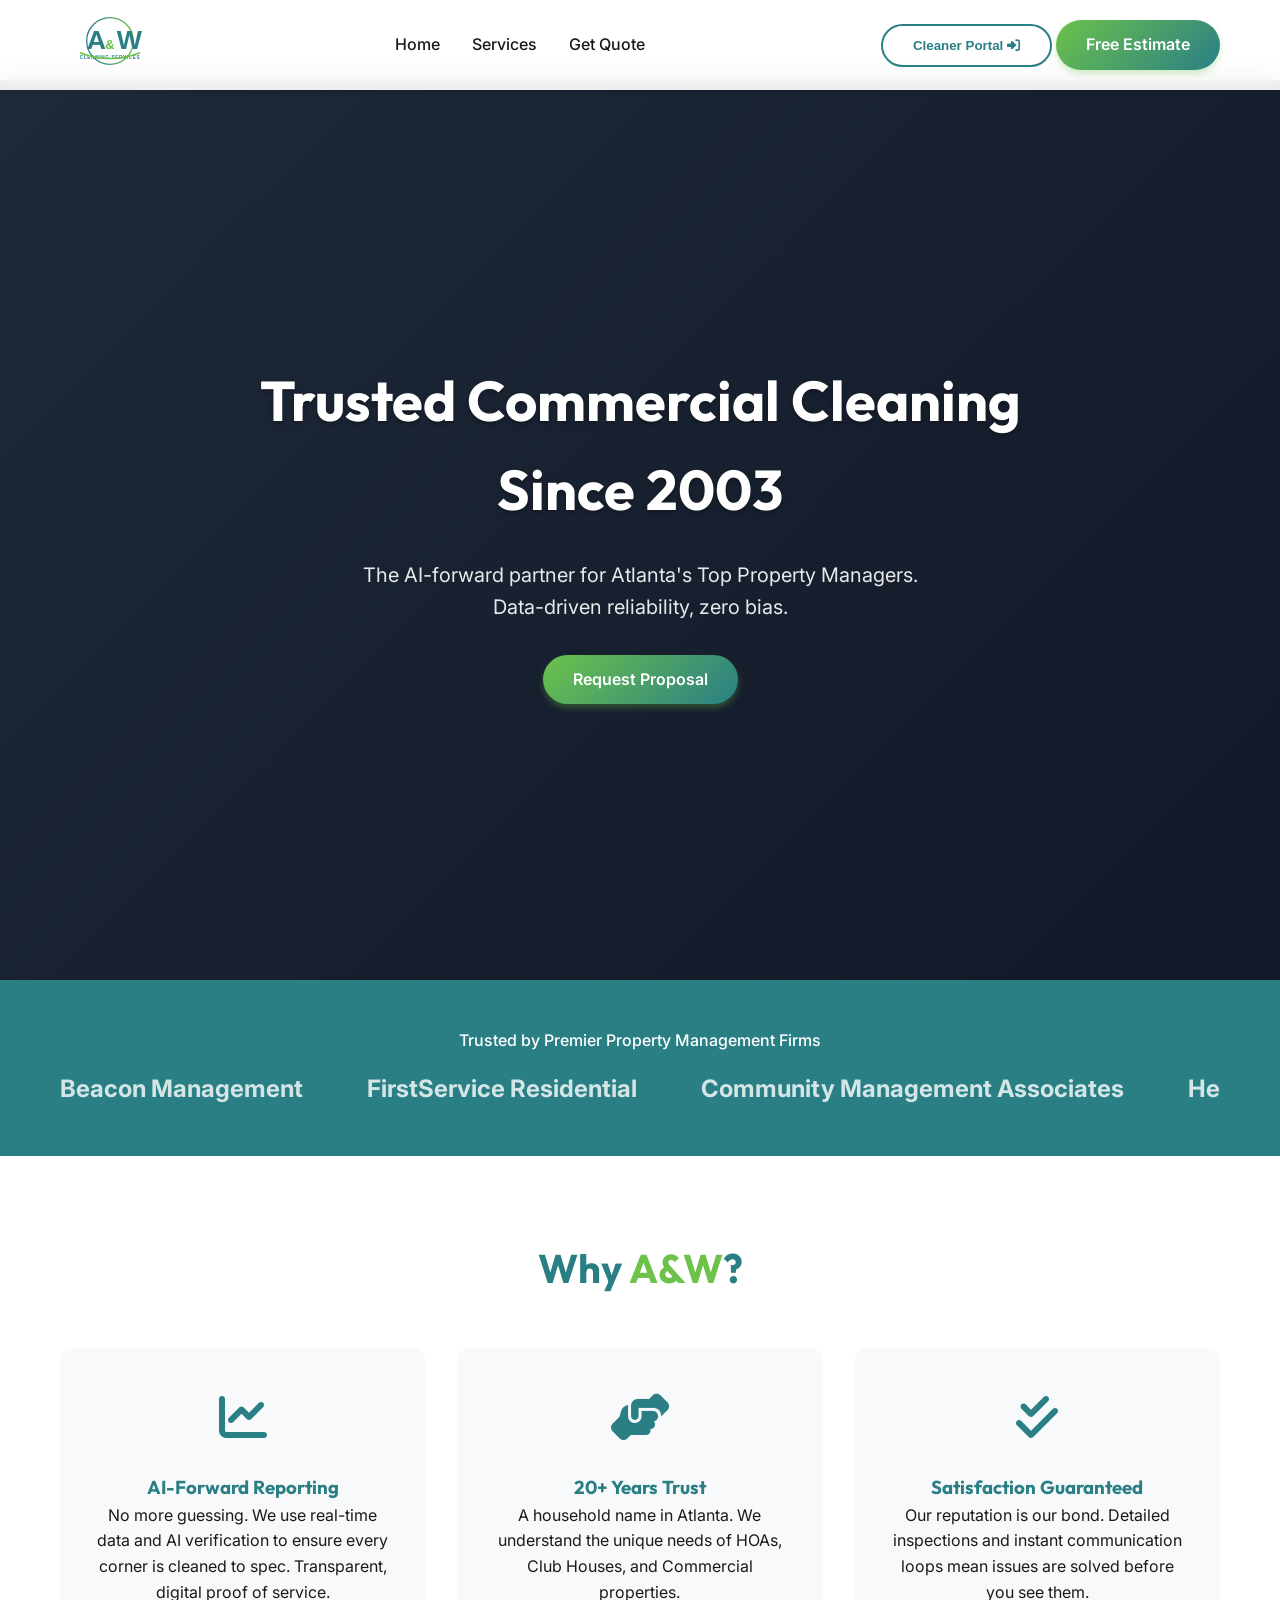
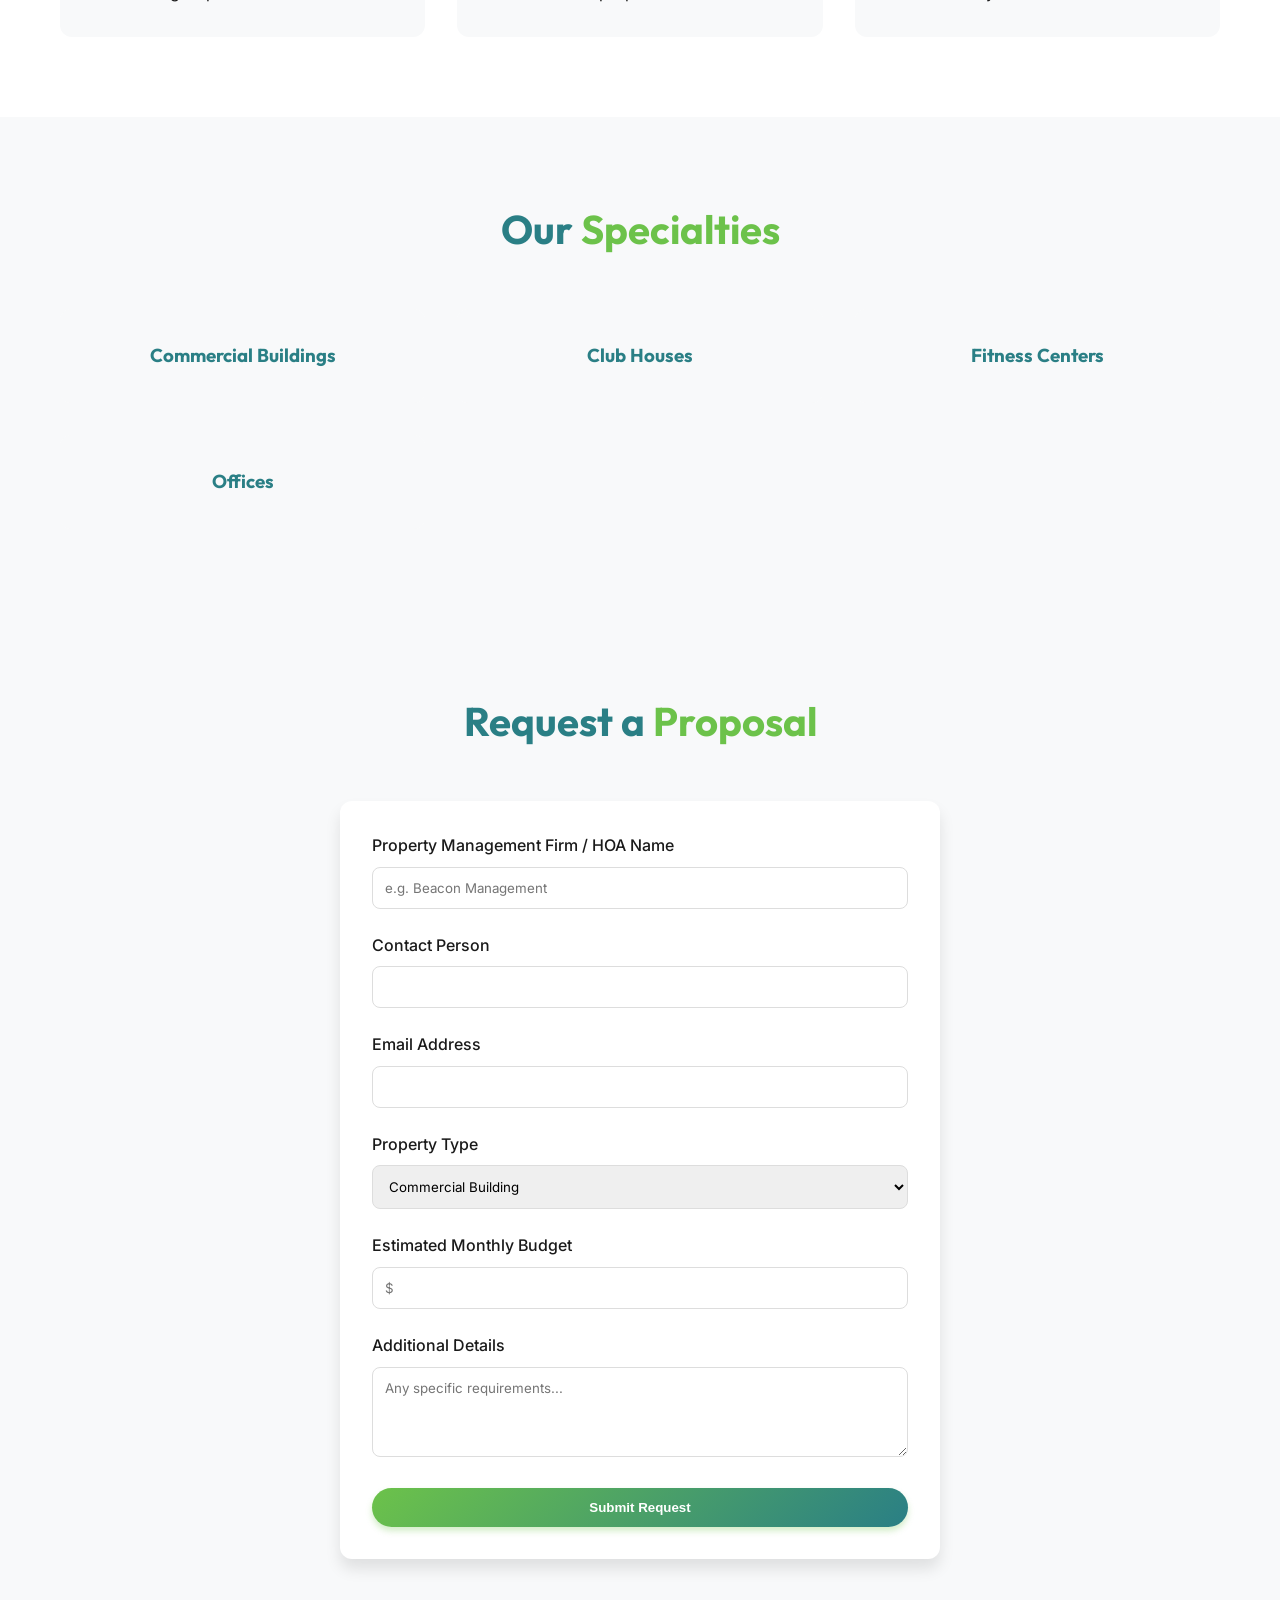
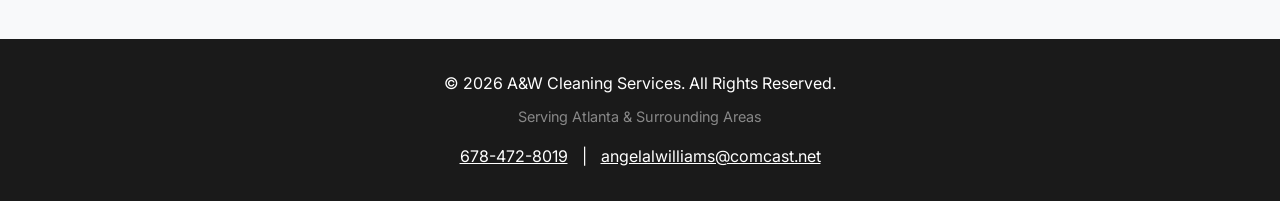
==== index.html @ 28822078 "Initial commit: A&W Cleaning Services Portal" ====
<!DOCTYPE html>
<html lang="en">

<head>
    <meta charset="UTF-8">
    <meta name="viewport" content="width=device-width, initial-scale=1.0">
    <title>A&W Cleaning Services | Commercial Cleaning Atlanta</title>
    <meta name="description"
        content="Trusted commercial cleaning for property management firms in Atlanta. AI-forward, transparent, and reliable.">

    <!-- Google Fonts -->
    <link rel="preconnect" href="https://fonts.googleapis.com">
    <link rel="preconnect" href="https://fonts.gstatic.com" crossorigin>
    <link href="https://fonts.googleapis.com/css2?family=Inter:wght@400;500;600&family=Outfit:wght@500;700&display=swap"
        rel="stylesheet">

    <link rel="stylesheet" href="styles.css">
    <!-- FontAwesome for icons -->
    <link rel="stylesheet" href="https://cdnjs.cloudflare.com/ajax/libs/font-awesome/6.4.0/css/all.min.css">
</head>

<body>

    <!-- Header -->
    <header>
        <div class="container">
            <nav>
                <div class="logo">
                    <img src="assets/logo.svg" alt="A&W Cleaning Services">
                </div>
                <ul class="nav-links">
                    <li><a href="#home">Home</a></li>
                    <li><a href="#services">Services</a></li>
                    <li><a href="#quote">Get Quote</a></li>
                </ul>
                <div class="nav-actions">
                    <button id="portal-login-btn" class="btn btn-outline">Cleaner Portal <i
                            class="fa-solid fa-right-to-bracket"></i></button>
                    <a href="#quote" class="btn btn-primary">Free Estimate</a>
                </div>
            </nav>
        </div>
    </header>

    <!-- Hero Section -->
    <section id="home" class="hero no-image">
        <!-- Background will be added via CSS or JS dynamically if needed -->
        <div class="hero-content text-center">
            <h1>Trusted Commercial Cleaning<br>Since 2003</h1>
            <p>The AI-forward partner for Atlanta's Top Property Managers.<br>Data-driven reliability, zero bias.</p>
            <a href="#quote" class="btn btn-primary">Request Proposal</a>
        </div>
    </section>

    <!-- Credibility Banner -->
    <div class="trusted-by">
        <div class="container">
            <p style="text-align: center; margin-bottom: 1rem; font-weight: 500;">Trusted by Premier Property Management
                Firms</p>
            <div class="carousel-container">
                <div class="carousel-track">
                    <!-- Placeholders for PM names -->
                    <div class="pm-logo">Beacon Management</div>
                    <div class="pm-logo">FirstService Residential</div>
                    <div class="pm-logo">Community Management Associates</div>
                    <div class="pm-logo">Heritage Property Management</div>
                    <div class="pm-logo">Access Management</div>
                    <div class="pm-logo">Beacon Management</div> <!-- Duplicate for scroll -->
                    <div class="pm-logo">FirstService Residential</div>
                    <div class="pm-logo">Community Management Associates</div>
                </div>
            </div>
        </div>
    </div>

    <!-- Value Proposition -->
    <section id="values" class="values">
        <div class="container">
            <h2 class="section-title">Why <span>A&W</span>?</h2>
            <div class="values-grid">
                <div class="value-card">
                    <div class="value-icon"><i class="fa-solid fa-chart-line"></i></div>
                    <h3>AI-Forward Reporting</h3>
                    <p>No more guessing. We use real-time data and AI verification to ensure every corner is cleaned to
                        spec. Transparent, digital proof of service.</p>
                </div>
                <div class="value-card">
                    <div class="value-icon"><i class="fa-solid fa-handshake-angle"></i></div>
                    <h3>20+ Years Trust</h3>
                    <p>A household name in Atlanta. We understand the unique needs of HOAs, Club Houses, and Commercial
                        properties.</p>
                </div>
                <div class="value-card">
                    <div class="value-icon"><i class="fa-solid fa-check-double"></i></div>
                    <h3>Satisfaction Guaranteed</h3>
                    <p>Our reputation is our bond. Detailed inspections and instant communication loops mean issues are
                        solved before you see them.</p>
                </div>
            </div>
        </div>
    </section>

    <!-- Services -->
    <section id="services" class="values" style="background-color: var(--light-bg);">
        <div class="container">
            <h2 class="section-title">Our <span>Specialties</span></h2>
            <div class="values-grid">
                <div class="value-card">
                    <h3>Commercial Buildings</h3>
                </div>
                <div class="value-card">
                    <h3>Club Houses</h3>
                </div>
                <div class="value-card">
                    <h3>Fitness Centers</h3>
                </div>
                <div class="value-card">
                    <h3>Offices</h3>
                </div>
            </div>
        </div>
    </section>

    <!-- B2B Quote Form -->
    <section id="quote" class="quote-section">
        <div class="container">
            <h2 class="section-title">Request a <span>Proposal</span></h2>
            <form id="quote-form" class="quote-form">
                <div class="form-group">
                    <label for="pm-name">Property Management Firm / HOA Name</label>
                    <input type="text" id="pm-name" required placeholder="e.g. Beacon Management">
                </div>
                <div class="form-group">
                    <label for="contact-name">Contact Person</label>
                    <input type="text" id="contact-name" required>
                </div>
                <div class="form-group">
                    <label for="email">Email Address</label>
                    <input type="email" id="email" required>
                </div>
                <div class="form-group">
                    <label for="property-type">Property Type</label>
                    <select id="property-type">
                        <option value="commercial">Commercial Building</option>
                        <option value="clubhouse">Club House</option>
                        <option value="fitness">Fitness Center</option>
                        <option value="office">Office Space</option>
                    </select>
                </div>
                <div class="form-group">
                    <label for="budget">Estimated Monthly Budget</label>
                    <input type="text" id="budget" placeholder="$">
                </div>
                <div class="form-group">
                    <label for="details">Additional Details</label>
                    <textarea id="details" rows="4" placeholder="Any specific requirements..."></textarea>
                </div>
                <button type="submit" class="btn btn-primary" style="width: 100%;">Submit Request</button>
            </form>
        </div>
    </section>

    <!-- Cleaner Portal Modal (Hidden) -->
    <div id="cleaner-modal" class="modal">
        <div class="modal-content">
            <span class="close-modal">&times;</span>

            <!-- Login State -->
            <div id="login-view">
                <h3 style="text-align: center; margin-bottom: 1.5rem;">Cleaner Check-In</h3>
                <form id="login-form">
                    <div class="form-group">
                        <label>Cleaner ID</label>
                        <input type="text" required>
                    </div>
                    <div class="form-group">
                        <label>Password</label>
                        <input type="password" required>
                    </div>
                    <button type="submit" class="btn btn-primary" style="width: 100%;">Login</button>
                </form>
            </div>

            <!-- Dashboard State (Hidden initially) -->
            <div id="dashboard-view" style="display: none;">
                <h3 style="text-align: center; color: var(--primary-green);">Welcome, Maria</h3>
                <p style="text-align: center; margin-bottom: 1rem;">Checked in at: <strong>Riverside Club House</strong>
                </p>

                <div class="upload-section"
                    style="border: 2px dashed #ddd; padding: 2rem; text-align: center; margin-bottom: 1rem; border-radius: 8px;">
                    <i class="fa-solid fa-camera" style="font-size: 2rem; color: #ccc; margin-bottom: 0.5rem;"></i>
                    <p>Upload Proof of Visit</p>
                    <input type="file" id="proof-upload" style="margin-top: 0.5rem;">
                </div>

                <button id="submit-proof" class="btn btn-primary" style="width: 100%;">Complete Visit</button>
            </div>

        </div>
    </div>

    <footer style="background: #1a1a1a; color: white; padding: 2rem 0; margin-top: auto;">
        <div class="container" style="text-align: center;">
            <p>&copy; 2026 A&W Cleaning Services. All Rights Reserved.</p>
            <p style="font-size: 0.9rem; color: #888; margin-top: 0.5rem;">Serving Atlanta & Surrounding Areas</p>
            <div style="margin-top: 1rem;">
                <a href="#" style="color: white; margin: 0 10px;">678-472-8019</a> |
                <a href="mailto:angelalwilliams@comcast.net"
                    style="color: white; margin: 0 10px;">angelalwilliams@comcast.net</a>
            </div>
        </div>
    </footer>

    <script src="script.js"></script>
</body>

</html>
---- styles.css ----
:root {
    --primary-teal: #2A7F85;
    --primary-green: #6CC24A;
    --dark-text: #1a1a1a;
    --light-bg: #f8f9fa;
    --white: #ffffff;
    --glass-bg: rgba(255, 255, 255, 0.9);
    --shadow-sm: 0 2px 4px rgba(0, 0, 0, 0.1);
    --shadow-lg: 0 10px 15px rgba(0, 0, 0, 0.1);
    --font-heading: 'Outfit', sans-serif;
    --font-body: 'Inter', sans-serif;
}

* {
    margin: 0;
    padding: 0;
    box-sizing: border-box;
}

body {
    font-family: var(--font-body);
    line-height: 1.6;
    color: var(--dark-text);
    background-color: var(--light-bg);
}

h1,
h2,
h3,
h4,
h5,
h6 {
    font-family: var(--font-heading);
    color: var(--primary-teal);
    font-weight: 700;
}

/* Utilities */
.container {
    max-width: 1200px;
    margin: 0 auto;
    padding: 0 20px;
}

.btn {
    display: inline-block;
    padding: 12px 30px;
    border-radius: 50px;
    text-decoration: none;
    font-weight: 600;
    transition: all 0.3s ease;
    cursor: pointer;
    border: none;
}

.btn-primary {
    background: linear-gradient(135deg, var(--primary-green), var(--primary-teal));
    color: var(--white);
    box-shadow: 0 4px 6px rgba(108, 194, 74, 0.3);
}

.btn-primary:hover {
    transform: translateY(-2px);
    box-shadow: 0 6px 12px rgba(108, 194, 74, 0.4);
}

.btn-outline {
    background: transparent;
    border: 2px solid var(--primary-teal);
    color: var(--primary-teal);
}

.btn-outline:hover {
    background: var(--primary-teal);
    color: var(--white);
}

.section-title {
    text-align: center;
    margin-bottom: 3rem;
    font-size: 2.5rem;
}

.section-title span {
    color: var(--primary-green);
}

/* Header */
header {
    background: var(--glass-bg);
    backdrop-filter: blur(10px);
    position: fixed;
    width: 100%;
    top: 0;
    z-index: 1000;
    box-shadow: var(--shadow-sm);
    padding: 1rem 0;
}

nav {
    display: flex;
    justify-content: space-between;
    align-items: center;
}

.logo img {
    height: 50px;
}

.nav-links {
    display: flex;
    gap: 2rem;
    list-style: none;
}

.nav-links a {
    text-decoration: none;
    color: var(--dark-text);
    font-weight: 500;
    transition: color 0.3s;
}

.nav-links a:hover {
    color: var(--primary-teal);
}

/* Hero Section */
.hero {
    height: 100vh;
    background: linear-gradient(rgba(0, 0, 0, 0.5), rgba(0, 0, 0, 0.5)), url('hero-placeholder.jpg');
    /* Fallback */
    background-size: cover;
    background-position: center;
    display: flex;
    align-items: center;
    text-align: center;
    color: var(--white);
    margin-top: 80px;
    /* Offset fixed header */
    position: relative;
    overflow: hidden;
}

/* Placeholder gradient if image fails */
.hero.no-image {
    background: linear-gradient(135deg, #1f2937, #111827);
}

.hero-content {
    max-width: 800px;
    margin: 0 auto;
    z-index: 1;
}

.hero h1 {
    font-size: 3.5rem;
    color: var(--white);
    margin-bottom: 1.5rem;
    text-shadow: 0 2px 4px rgba(0, 0, 0, 0.3);
}

.hero p {
    font-size: 1.25rem;
    margin-bottom: 2rem;
    opacity: 0.9;
}

/* Values / AI Section */
.values {
    padding: 5rem 0;
    background: var(--white);
}

.values-grid {
    display: grid;
    grid-template-columns: repeat(auto-fit, minmax(300px, 1fr));
    gap: 2rem;
}

.value-card {
    padding: 2rem;
    border-radius: 12px;
    background: var(--light-bg);
    transition: transform 0.3s;
    text-align: center;
}

.value-card:hover {
    transform: translateY(-5px);
    box-shadow: var(--shadow-lg);
}

.value-icon {
    font-size: 3rem;
    margin-bottom: 1rem;
    color: var(--primary-teal);
}

/* PM Carousel */
.trusted-by {
    padding: 3rem 0;
    background: var(--primary-teal);
    color: var(--white);
}

.carousel-container {
    overflow: hidden;
    position: relative;
}

.carousel-track {
    display: flex;
    animation: scroll 20s linear infinite;
    gap: 4rem;
}

.pm-logo {
    font-size: 1.5rem;
    font-weight: 700;
    white-space: nowrap;
    opacity: 0.8;
}

@keyframes scroll {
    0% {
        transform: translateX(100%);
    }

    100% {
        transform: translateX(-100%);
    }
}

/* Quote Form Section */
.quote-section {
    padding: 5rem 0;
    background: var(--light-bg);
}

.quote-form {
    max-width: 600px;
    margin: 0 auto;
    background: var(--white);
    padding: 2rem;
    border-radius: 12px;
    box-shadow: var(--shadow-lg);
}

.form-group {
    margin-bottom: 1.5rem;
}

.form-group label {
    display: block;
    margin-bottom: 0.5rem;
    font-weight: 500;
}

.form-group input,
.form-group select,
.form-group textarea {
    width: 100%;
    padding: 12px;
    border: 1px solid #ddd;
    border-radius: 8px;
    font-family: inherit;
    transition: border-color 0.3s;
}

.form-group input:focus {
    outline: none;
    border-color: var(--primary-teal);
}

/* Portal Modal */
.modal {
    display: none;
    position: fixed;
    top: 0;
    left: 0;
    width: 100%;
    height: 100%;
    background: rgba(0, 0, 0, 0.5);
    z-index: 2000;
    justify-content: center;
    align-items: center;
    opacity: 0;
    transition: opacity 0.3s ease;
}

.modal.active {
    display: flex;
    opacity: 1;
}

.modal-content {
    background: var(--white);
    padding: 2rem;
    border-radius: 12px;
    width: 90%;
    max-width: 400px;
    position: relative;
    transform: translateY(20px);
    transition: transform 0.3s ease;
}

.modal.active .modal-content {
    transform: translateY(0);
}

.close-modal {
    position: absolute;
    top: 1rem;
    right: 1rem;
    font-size: 1.5rem;
    cursor: pointer;
    color: #666;
}

/* Media Queries */
@media (max-width: 768px) {
    .nav-links {
        display: none;
        /* Todo: mobile menu */
    }

    .hero h1 {
        font-size: 2.5rem;
    }
}
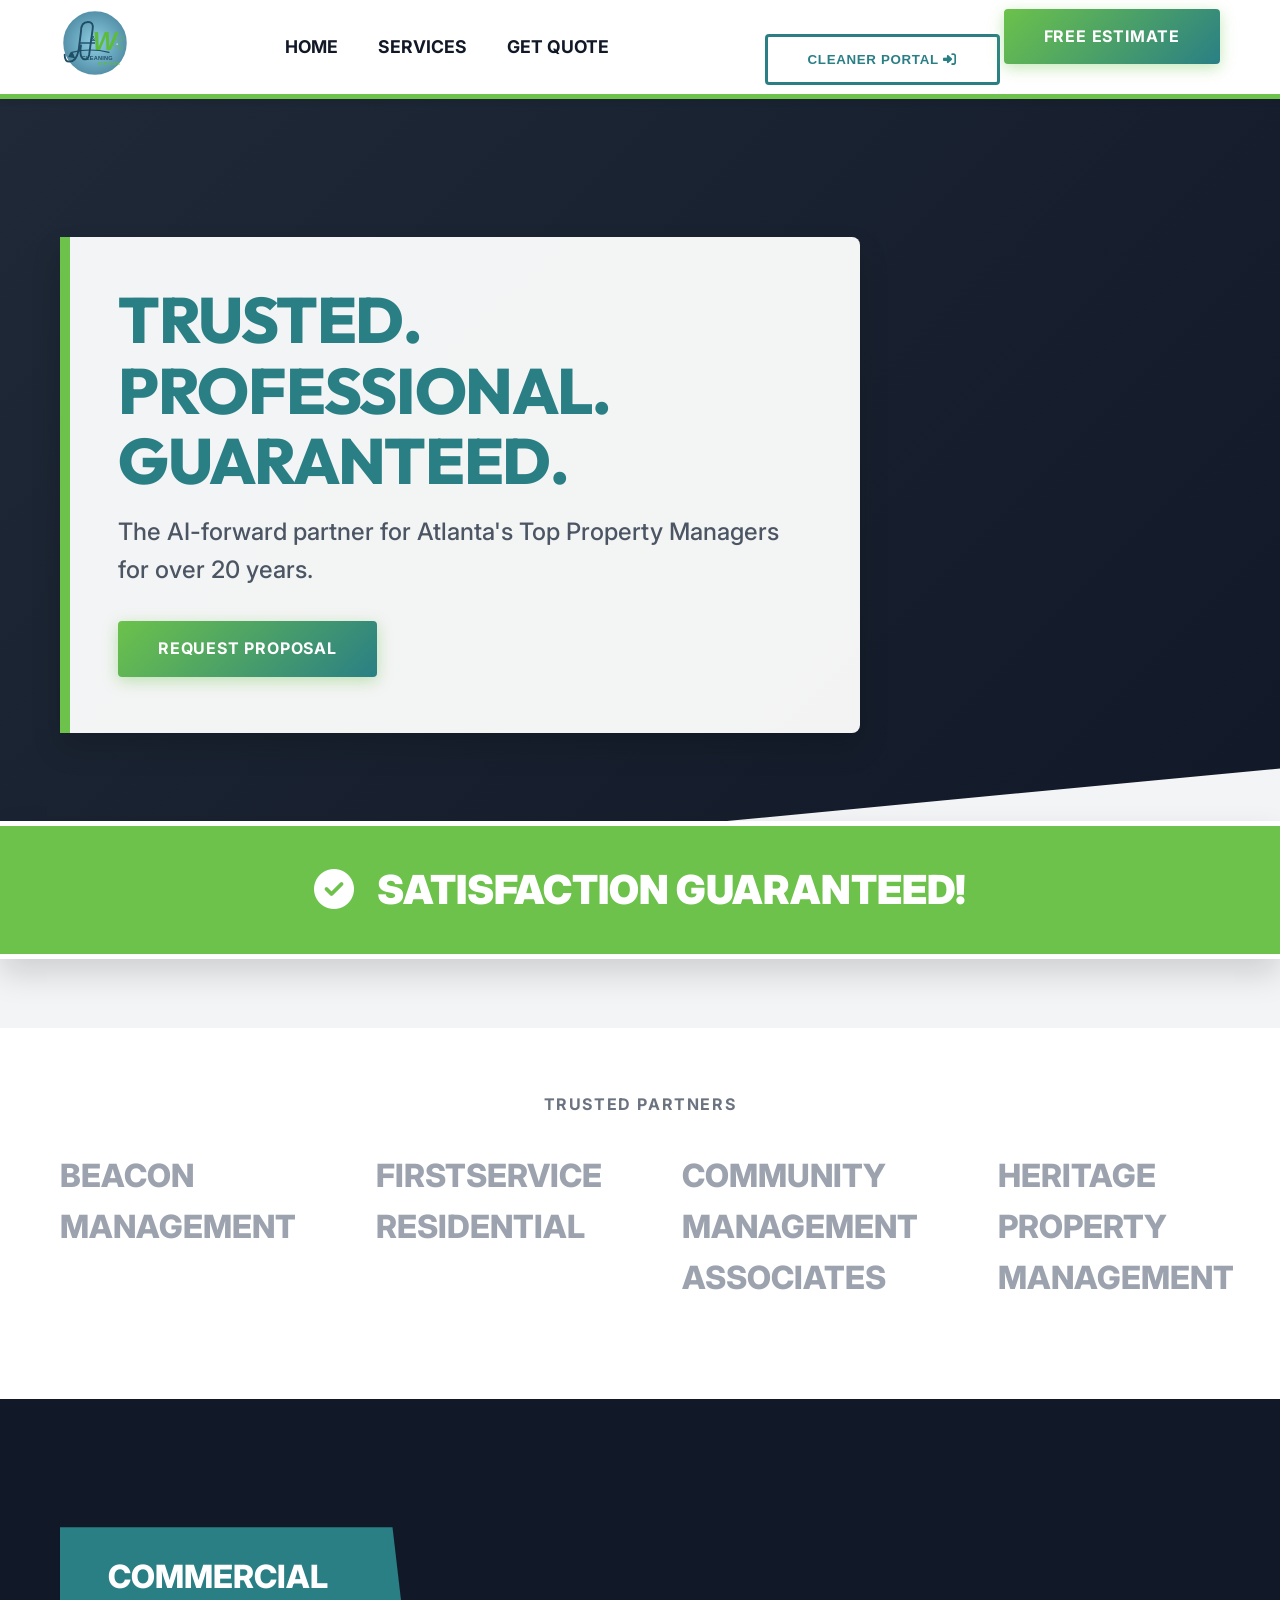
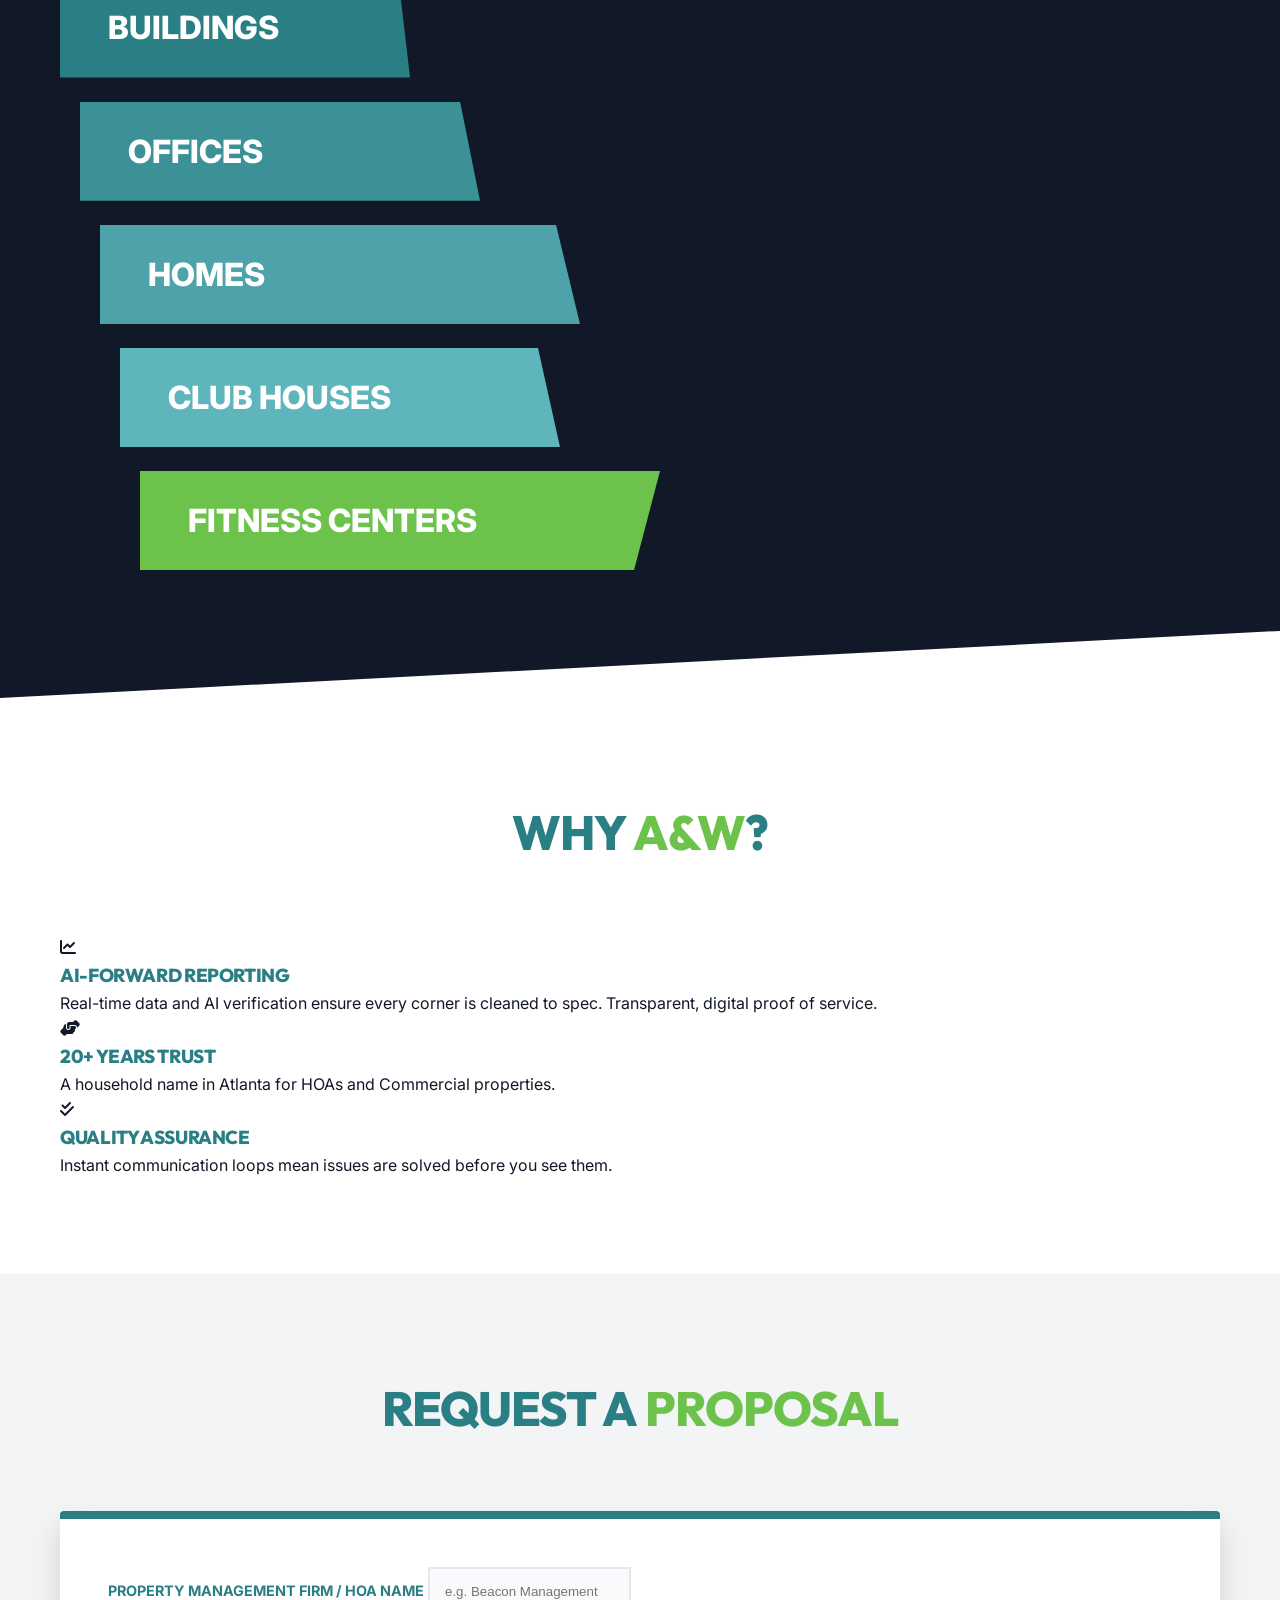
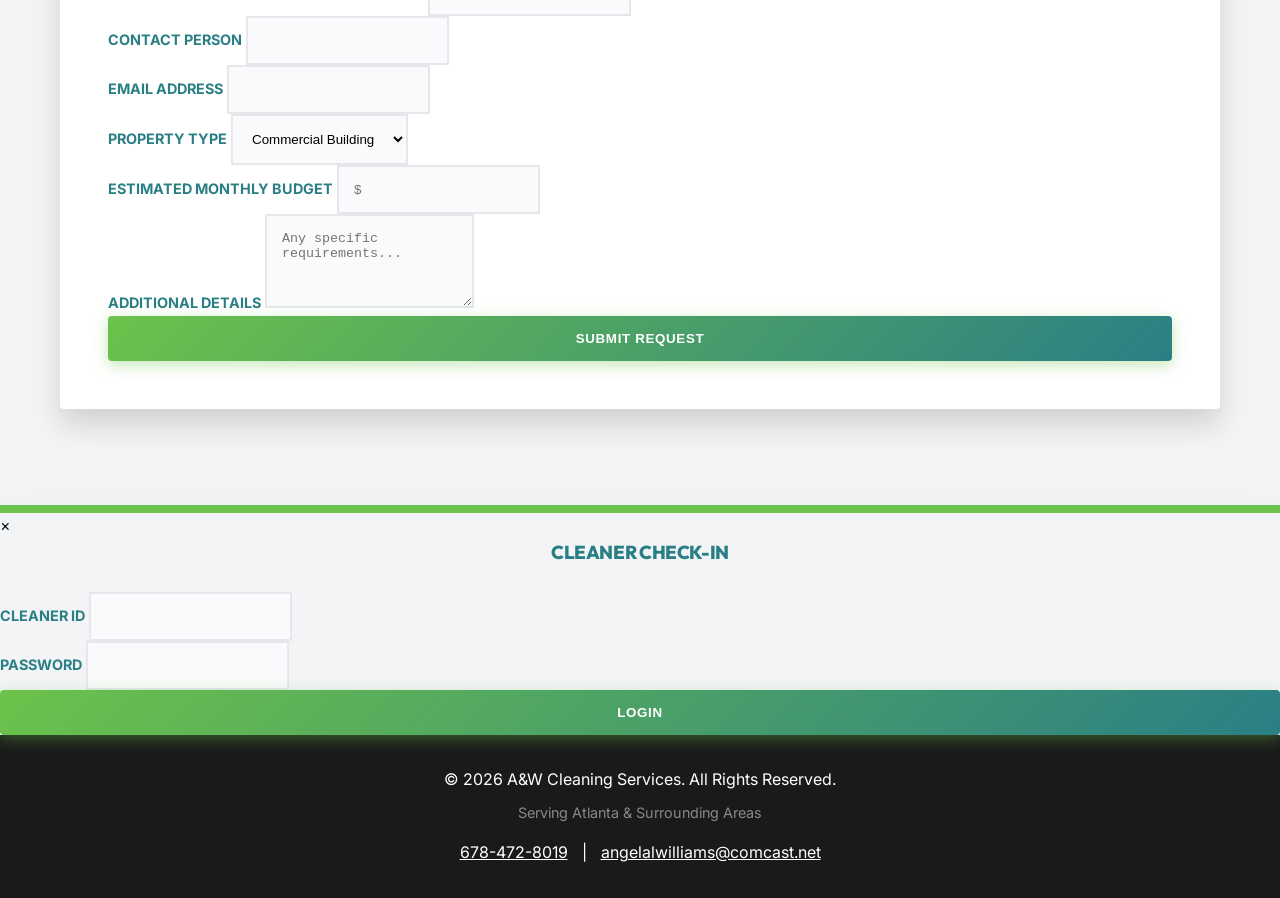
==== commit fb393ece: "Design Refresh: Implemented bold flyer aesthetic (slanted banners, gradients, guarantee)" ====
--- a/index.html
+++ b/index.html
@@ -26,6 +26,7 @@
         <div class="container">
             <nav>
                 <div class="logo">
+                    <!-- Adjusted size in CSS -->
                     <img src="assets/logo.svg" alt="A&W Cleaning Services">
                 </div>
                 <ul class="nav-links">
@@ -43,29 +44,37 @@
     </header>
 
     <!-- Hero Section -->
-    <section id="home" class="hero no-image">
-        <!-- Background will be added via CSS or JS dynamically if needed -->
-        <div class="hero-content text-center">
-            <h1>Trusted Commercial Cleaning<br>Since 2003</h1>
-            <p>The AI-forward partner for Atlanta's Top Property Managers.<br>Data-driven reliability, zero bias.</p>
-            <a href="#quote" class="btn btn-primary">Request Proposal</a>
-        </div>
-    </section>
-
-    <!-- Credibility Banner -->
+    <section id="home" class="hero">
+        <div class="container" style="display: flex; justify-content: flex-start; width: 100%;">
+            <div class="hero-content">
+                <h1>TRUSTED.<br>PROFESSIONAL.<br>GUARANTEED.</h1>
+                <p>The AI-forward partner for Atlanta's Top Property Managers for over 20 years.</p>
+                <a href="#quote" class="btn btn-primary">Request Proposal</a>
+            </div>
+        </div>
+    </section>
+
+    <!-- Satisfaction Guaranteed Banner (Bold Strip) -->
+    <div class="guarantee-banner">
+        <div class="container">
+            <i class="fa-solid fa-check-circle"></i> Satisfaction Guaranteed!
+        </div>
+    </div>
+
+    <!-- Credibility Banner (Below Guarantee) -->
     <div class="trusted-by">
         <div class="container">
-            <p style="text-align: center; margin-bottom: 1rem; font-weight: 500;">Trusted by Premier Property Management
-                Firms</p>
+            <p
+                style="text-align: center; margin-bottom: 2rem; font-weight: 700; color: #6b7280; text-transform: uppercase; letter-spacing: 0.1em;">
+                Trusted Partners</p>
             <div class="carousel-container">
                 <div class="carousel-track">
-                    <!-- Placeholders for PM names -->
                     <div class="pm-logo">Beacon Management</div>
                     <div class="pm-logo">FirstService Residential</div>
                     <div class="pm-logo">Community Management Associates</div>
                     <div class="pm-logo">Heritage Property Management</div>
                     <div class="pm-logo">Access Management</div>
-                    <div class="pm-logo">Beacon Management</div> <!-- Duplicate for scroll -->
+                    <div class="pm-logo">Beacon Management</div>
                     <div class="pm-logo">FirstService Residential</div>
                     <div class="pm-logo">Community Management Associates</div>
                 </div>
@@ -73,49 +82,39 @@
         </div>
     </div>
 
+    <!-- Services - Flyer Style (Slanted Stack) -->
+    <section id="services" class="services-section">
+        <div class="container">
+            <div class="service-stack">
+                <div class="service-banner">Commercial Buildings</div>
+                <div class="service-banner">Offices</div>
+                <div class="service-banner">Homes</div>
+                <div class="service-banner">Club Houses</div>
+                <div class="service-banner">Fitness Centers</div>
+            </div>
+        </div>
+    </section>
+
     <!-- Value Proposition -->
-    <section id="values" class="values">
+    <section id="values" class="skewed-bg">
         <div class="container">
             <h2 class="section-title">Why <span>A&W</span>?</h2>
             <div class="values-grid">
                 <div class="value-card">
                     <div class="value-icon"><i class="fa-solid fa-chart-line"></i></div>
                     <h3>AI-Forward Reporting</h3>
-                    <p>No more guessing. We use real-time data and AI verification to ensure every corner is cleaned to
-                        spec. Transparent, digital proof of service.</p>
+                    <p>Real-time data and AI verification ensure every corner is cleaned to spec. Transparent, digital
+                        proof of service.</p>
                 </div>
                 <div class="value-card">
                     <div class="value-icon"><i class="fa-solid fa-handshake-angle"></i></div>
                     <h3>20+ Years Trust</h3>
-                    <p>A household name in Atlanta. We understand the unique needs of HOAs, Club Houses, and Commercial
-                        properties.</p>
+                    <p>A household name in Atlanta for HOAs and Commercial properties.</p>
                 </div>
                 <div class="value-card">
                     <div class="value-icon"><i class="fa-solid fa-check-double"></i></div>
-                    <h3>Satisfaction Guaranteed</h3>
-                    <p>Our reputation is our bond. Detailed inspections and instant communication loops mean issues are
-                        solved before you see them.</p>
-                </div>
-            </div>
-        </div>
-    </section>
-
-    <!-- Services -->
-    <section id="services" class="values" style="background-color: var(--light-bg);">
-        <div class="container">
-            <h2 class="section-title">Our <span>Specialties</span></h2>
-            <div class="values-grid">
-                <div class="value-card">
-                    <h3>Commercial Buildings</h3>
-                </div>
-                <div class="value-card">
-                    <h3>Club Houses</h3>
-                </div>
-                <div class="value-card">
-                    <h3>Fitness Centers</h3>
-                </div>
-                <div class="value-card">
-                    <h3>Offices</h3>
+                    <h3>Quality Assurance</h3>
+                    <p>Instant communication loops mean issues are solved before you see them.</p>
                 </div>
             </div>
         </div>
--- a/styles.css
+++ b/styles.css
@@ -1,14 +1,18 @@
 :root {
     --primary-teal: #2A7F85;
     --primary-green: #6CC24A;
-    --dark-text: #1a1a1a;
-    --light-bg: #f8f9fa;
+    --primary-gradient: linear-gradient(135deg, var(--primary-green) 0%, var(--primary-teal) 100%);
+    --inverse-gradient: linear-gradient(135deg, var(--primary-teal) 0%, var(--primary-green) 100%);
+    --dark-text: #111827;
+    --light-bg: #f3f4f6;
     --white: #ffffff;
-    --glass-bg: rgba(255, 255, 255, 0.9);
-    --shadow-sm: 0 2px 4px rgba(0, 0, 0, 0.1);
-    --shadow-lg: 0 10px 15px rgba(0, 0, 0, 0.1);
+    --glass-bg: rgba(255, 255, 255, 0.95);
+    --shadow-sm: 0 4px 6px rgba(0, 0, 0, 0.05);
+    --shadow-lg: 0 15px 30px rgba(0, 0, 0, 0.15);
     --font-heading: 'Outfit', sans-serif;
     --font-body: 'Inter', sans-serif;
+    /* Skew angle for dynamic elements */
+    --skew-angle: -3deg;
 }
 
 * {
@@ -22,6 +26,7 @@
     line-height: 1.6;
     color: var(--dark-text);
     background-color: var(--light-bg);
+    overflow-x: hidden;
 }
 
 h1,
@@ -32,7 +37,9 @@
 h6 {
     font-family: var(--font-heading);
     color: var(--primary-teal);
-    font-weight: 700;
+    font-weight: 800;
+    text-transform: uppercase;
+    letter-spacing: -0.02em;
 }
 
 /* Utilities */
@@ -40,33 +47,49 @@
     max-width: 1200px;
     margin: 0 auto;
     padding: 0 20px;
+    position: relative;
+    z-index: 2;
+}
+
+.text-center {
+    text-align: center;
+}
+
+.text-white {
+    color: var(--white);
 }
 
 .btn {
     display: inline-block;
-    padding: 12px 30px;
-    border-radius: 50px;
+    padding: 15px 40px;
+    border-radius: 4px;
+    /* Sharper corners for robust feel */
     text-decoration: none;
-    font-weight: 600;
+    font-weight: 700;
+    text-transform: uppercase;
+    letter-spacing: 0.05em;
     transition: all 0.3s ease;
     cursor: pointer;
     border: none;
+    position: relative;
+    z-index: 1;
+    overflow: hidden;
 }
 
 .btn-primary {
-    background: linear-gradient(135deg, var(--primary-green), var(--primary-teal));
+    background: var(--primary-gradient);
     color: var(--white);
-    box-shadow: 0 4px 6px rgba(108, 194, 74, 0.3);
+    box-shadow: 0 4px 15px rgba(108, 194, 74, 0.4);
 }
 
 .btn-primary:hover {
-    transform: translateY(-2px);
-    box-shadow: 0 6px 12px rgba(108, 194, 74, 0.4);
+    transform: translateY(-3px) scale(1.02);
+    box-shadow: 0 8px 20px rgba(108, 194, 74, 0.6);
 }
 
 .btn-outline {
     background: transparent;
-    border: 2px solid var(--primary-teal);
+    border: 3px solid var(--primary-teal);
     color: var(--primary-teal);
 }
 
@@ -77,24 +100,50 @@
 
 .section-title {
     text-align: center;
-    margin-bottom: 3rem;
-    font-size: 2.5rem;
+    margin-bottom: 4rem;
+    font-size: 3rem;
+    position: relative;
+    display: inline-block;
+    width: 100%;
 }
 
 .section-title span {
     color: var(--primary-green);
+    position: relative;
+    display: inline-block;
+}
+
+/* Skewed Divider Effect */
+.skewed-bg {
+    position: relative;
+    padding: 6rem 0;
+    background: var(--white);
+    z-index: 1;
+}
+
+.skewed-bg::before {
+    content: '';
+    position: absolute;
+    top: 0;
+    left: 0;
+    width: 100%;
+    height: 100%;
+    background: inherit;
+    z-index: -1;
+    transform: skewY(var(--skew-angle));
+    transform-origin: top left;
 }
 
 /* Header */
 header {
-    background: var(--glass-bg);
-    backdrop-filter: blur(10px);
+    background: var(--white);
     position: fixed;
     width: 100%;
     top: 0;
     z-index: 1000;
     box-shadow: var(--shadow-sm);
-    padding: 1rem 0;
+    padding: 0.5rem 0;
+    border-bottom: 5px solid var(--primary-green);
 }
 
 nav {
@@ -104,227 +153,267 @@
 }
 
 .logo img {
-    height: 50px;
+    height: 70px;
+    /* Larger logo */
 }
 
 .nav-links {
     display: flex;
-    gap: 2rem;
+    gap: 2.5rem;
     list-style: none;
 }
 
 .nav-links a {
     text-decoration: none;
     color: var(--dark-text);
-    font-weight: 500;
+    font-weight: 700;
+    font-size: 1.1rem;
     transition: color 0.3s;
+    text-transform: uppercase;
 }
 
 .nav-links a:hover {
-    color: var(--primary-teal);
+    color: var(--primary-green);
 }
 
 /* Hero Section */
 .hero {
-    height: 100vh;
-    background: linear-gradient(rgba(0, 0, 0, 0.5), rgba(0, 0, 0, 0.5)), url('hero-placeholder.jpg');
-    /* Fallback */
+    height: 90vh;
+    background: url('hero-bg.webp'), linear-gradient(135deg, #1f2937, #111827);
+    /* Add generated image here */
+    background-blend-mode: overlay;
     background-size: cover;
     background-position: center;
     display: flex;
     align-items: center;
-    text-align: center;
-    color: var(--white);
+    position: relative;
     margin-top: 80px;
-    /* Offset fixed header */
-    position: relative;
-    overflow: hidden;
-}
-
-/* Placeholder gradient if image fails */
-.hero.no-image {
-    background: linear-gradient(135deg, #1f2937, #111827);
+    clip-path: polygon(0 0, 100% 0, 100% 85%, 0 100%);
+    /* Bold angled bottom */
 }
 
 .hero-content {
     max-width: 800px;
-    margin: 0 auto;
-    z-index: 1;
+    padding: 3rem;
+    background: rgba(255, 255, 255, 0.95);
+    border-left: 10px solid var(--primary-green);
+    box-shadow: var(--shadow-lg);
+    border-radius: 0 8px 8px 0;
 }
 
 .hero h1 {
-    font-size: 3.5rem;
-    color: var(--white);
-    margin-bottom: 1.5rem;
-    text-shadow: 0 2px 4px rgba(0, 0, 0, 0.3);
-}
-
-.hero p {
-    font-size: 1.25rem;
-    margin-bottom: 2rem;
-    opacity: 0.9;
-}
-
-/* Values / AI Section */
-.values {
-    padding: 5rem 0;
-    background: var(--white);
-}
-
-.values-grid {
-    display: grid;
-    grid-template-columns: repeat(auto-fit, minmax(300px, 1fr));
-    gap: 2rem;
-}
-
-.value-card {
-    padding: 2rem;
-    border-radius: 12px;
-    background: var(--light-bg);
-    transition: transform 0.3s;
-    text-align: center;
-}
-
-.value-card:hover {
-    transform: translateY(-5px);
-    box-shadow: var(--shadow-lg);
-}
-
-.value-icon {
-    font-size: 3rem;
+    font-size: 4rem;
+    line-height: 1.1;
     margin-bottom: 1rem;
     color: var(--primary-teal);
 }
 
-/* PM Carousel */
+.hero p {
+    font-size: 1.5rem;
+    margin-bottom: 2rem;
+    color: #4b5563;
+    font-weight: 500;
+}
+
+/* Services - Slanted "Flyer" Style */
+.services-section {
+    background: #111827 url('assets/commercial_cleaning_hero.webp') no-repeat center center/cover;
+    /* Use asset if avail */
+    background-blend-mode: multiply;
+    padding: 8rem 0;
+    position: relative;
+    overflow: hidden;
+}
+
+.service-stack {
+    display: flex;
+    flex-direction: column;
+    align-items: flex-start;
+    /* Left align like flyer */
+    gap: 1.5rem;
+    max-width: 800px;
+}
+
+.service-banner {
+    background: var(--primary-gradient);
+    padding: 1.5rem 4rem 1.5rem 3rem;
+    color: var(--white);
+    font-size: 2rem;
+    font-weight: 800;
+    text-transform: uppercase;
+    clip-path: polygon(0 0, 95% 0, 100% 100%, 0% 100%);
+    /* Slanted right edge */
+    box-shadow: 5px 5px 0px rgba(0, 0, 0, 0.2);
+    width: fit-content;
+    min-width: 300px;
+    transition: transform 0.3s;
+}
+
+/* Stagger widths for "Steps" look */
+.service-banner:nth-child(1) {
+    width: 40%;
+    min-width: 350px;
+    background: #2A7F85;
+}
+
+.service-banner:nth-child(2) {
+    width: 50%;
+    min-width: 380px;
+    background: #3c9197;
+    margin-left: 20px;
+}
+
+.service-banner:nth-child(3) {
+    width: 60%;
+    min-width: 410px;
+    background: #4da3a9;
+    margin-left: 40px;
+}
+
+.service-banner:nth-child(4) {
+    width: 55%;
+    min-width: 390px;
+    background: #5eb5bb;
+    margin-left: 60px;
+}
+
+.service-banner:nth-child(5) {
+    width: 65%;
+    min-width: 440px;
+    background: #6CC24A;
+    margin-left: 80px;
+    clip-path: polygon(0 0, 100% 0, 95% 100%, 0% 100%);
+    /* Reverse slant */
+}
+
+.service-banner:hover {
+    transform: translateX(10px);
+}
+
+/* Satisfaction Guaranteed Banner */
+.guarantee-banner {
+    background: var(--primary-green);
+    color: var(--white);
+    text-align: center;
+    padding: 2rem 0;
+    font-size: 2.5rem;
+    font-weight: 900;
+    text-transform: uppercase;
+    border-top: 5px solid white;
+    border-bottom: 5px solid white;
+    box-shadow: var(--shadow-lg);
+    position: relative;
+    z-index: 10;
+    transform: translateY(-50%);
+}
+
+.guarantee-banner i {
+    margin-right: 1rem;
+}
+
+/* Trusted By / Carousel */
 .trusted-by {
-    padding: 3rem 0;
-    background: var(--primary-teal);
-    color: var(--white);
-}
-
-.carousel-container {
-    overflow: hidden;
-    position: relative;
+    padding: 4rem 0 6rem 0;
+    background: var(--white);
 }
 
 .carousel-track {
     display: flex;
-    animation: scroll 20s linear infinite;
-    gap: 4rem;
+    animation: scroll 25s linear infinite;
+    gap: 5rem;
 }
 
 .pm-logo {
-    font-size: 1.5rem;
+    font-size: 2rem;
+    font-weight: 800;
+    color: #9ca3af;
+    text-transform: uppercase;
+}
+
+/* Quote Form */
+.quote-section {
+    padding: 6rem 0;
+    background: var(--light-bg);
+}
+
+.quote-form {
+    background: var(--white);
+    padding: 3rem;
+    border-top: 8px solid var(--primary-teal);
+    border-radius: 4px;
+    box-shadow: var(--shadow-lg);
+}
+
+.form-group label {
+    color: var(--primary-teal);
     font-weight: 700;
-    white-space: nowrap;
-    opacity: 0.8;
-}
-
-@keyframes scroll {
-    0% {
-        transform: translateX(100%);
-    }
-
-    100% {
-        transform: translateX(-100%);
-    }
-}
-
-/* Quote Form Section */
-.quote-section {
-    padding: 5rem 0;
-    background: var(--light-bg);
-}
-
-.quote-form {
-    max-width: 600px;
-    margin: 0 auto;
-    background: var(--white);
-    padding: 2rem;
-    border-radius: 12px;
-    box-shadow: var(--shadow-lg);
-}
-
-.form-group {
-    margin-bottom: 1.5rem;
-}
-
-.form-group label {
-    display: block;
-    margin-bottom: 0.5rem;
-    font-weight: 500;
+    text-transform: uppercase;
+    font-size: 0.9rem;
 }
 
 .form-group input,
 .form-group select,
 .form-group textarea {
-    width: 100%;
-    padding: 12px;
-    border: 1px solid #ddd;
-    border-radius: 8px;
-    font-family: inherit;
-    transition: border-color 0.3s;
+    padding: 15px;
+    background: #f9fafb;
+    border: 2px solid #e5e7eb;
 }
 
 .form-group input:focus {
-    outline: none;
-    border-color: var(--primary-teal);
+    border-color: var(--primary-green);
+    background: var(--white);
 }
 
 /* Portal Modal */
-.modal {
-    display: none;
-    position: fixed;
-    top: 0;
-    left: 0;
-    width: 100%;
-    height: 100%;
-    background: rgba(0, 0, 0, 0.5);
-    z-index: 2000;
-    justify-content: center;
-    align-items: center;
-    opacity: 0;
-    transition: opacity 0.3s ease;
-}
-
-.modal.active {
-    display: flex;
-    opacity: 1;
-}
-
 .modal-content {
-    background: var(--white);
-    padding: 2rem;
-    border-radius: 12px;
-    width: 90%;
-    max-width: 400px;
-    position: relative;
-    transform: translateY(20px);
-    transition: transform 0.3s ease;
-}
-
-.modal.active .modal-content {
-    transform: translateY(0);
-}
-
-.close-modal {
-    position: absolute;
-    top: 1rem;
-    right: 1rem;
-    font-size: 1.5rem;
-    cursor: pointer;
-    color: #666;
+    border-top: 8px solid var(--primary-green);
+    box-shadow: 0 25px 50px -12px rgba(0, 0, 0, 0.25);
+}
+
+@keyframes scroll {
+    0% {
+        transform: translateX(0);
+    }
+
+    100% {
+        transform: translateX(-100%);
+    }
 }
 
 /* Media Queries */
 @media (max-width: 768px) {
+    .hero {
+        height: auto;
+        padding: 4rem 0;
+        clip-path: none;
+        margin-top: 80px;
+    }
+
+    .hero-content {
+        margin: 0 1rem;
+        border: none;
+        border-top: 5px solid var(--primary-green);
+    }
+
+    .hero h1 {
+        font-size: 2.5rem;
+    }
+
+    .service-banner {
+        width: 100% !important;
+        margin-left: 0 !important;
+        clip-path: polygon(0 0, 90% 0, 100% 100%, 0% 100%);
+        font-size: 1.2rem;
+        padding: 1rem;
+    }
+
+    .guarantee-banner {
+        font-size: 1.5rem;
+        transform: none;
+        margin-bottom: 2rem;
+    }
+
     .nav-links {
         display: none;
-        /* Todo: mobile menu */
-    }
-
-    .hero h1 {
-        font-size: 2.5rem;
     }
 }
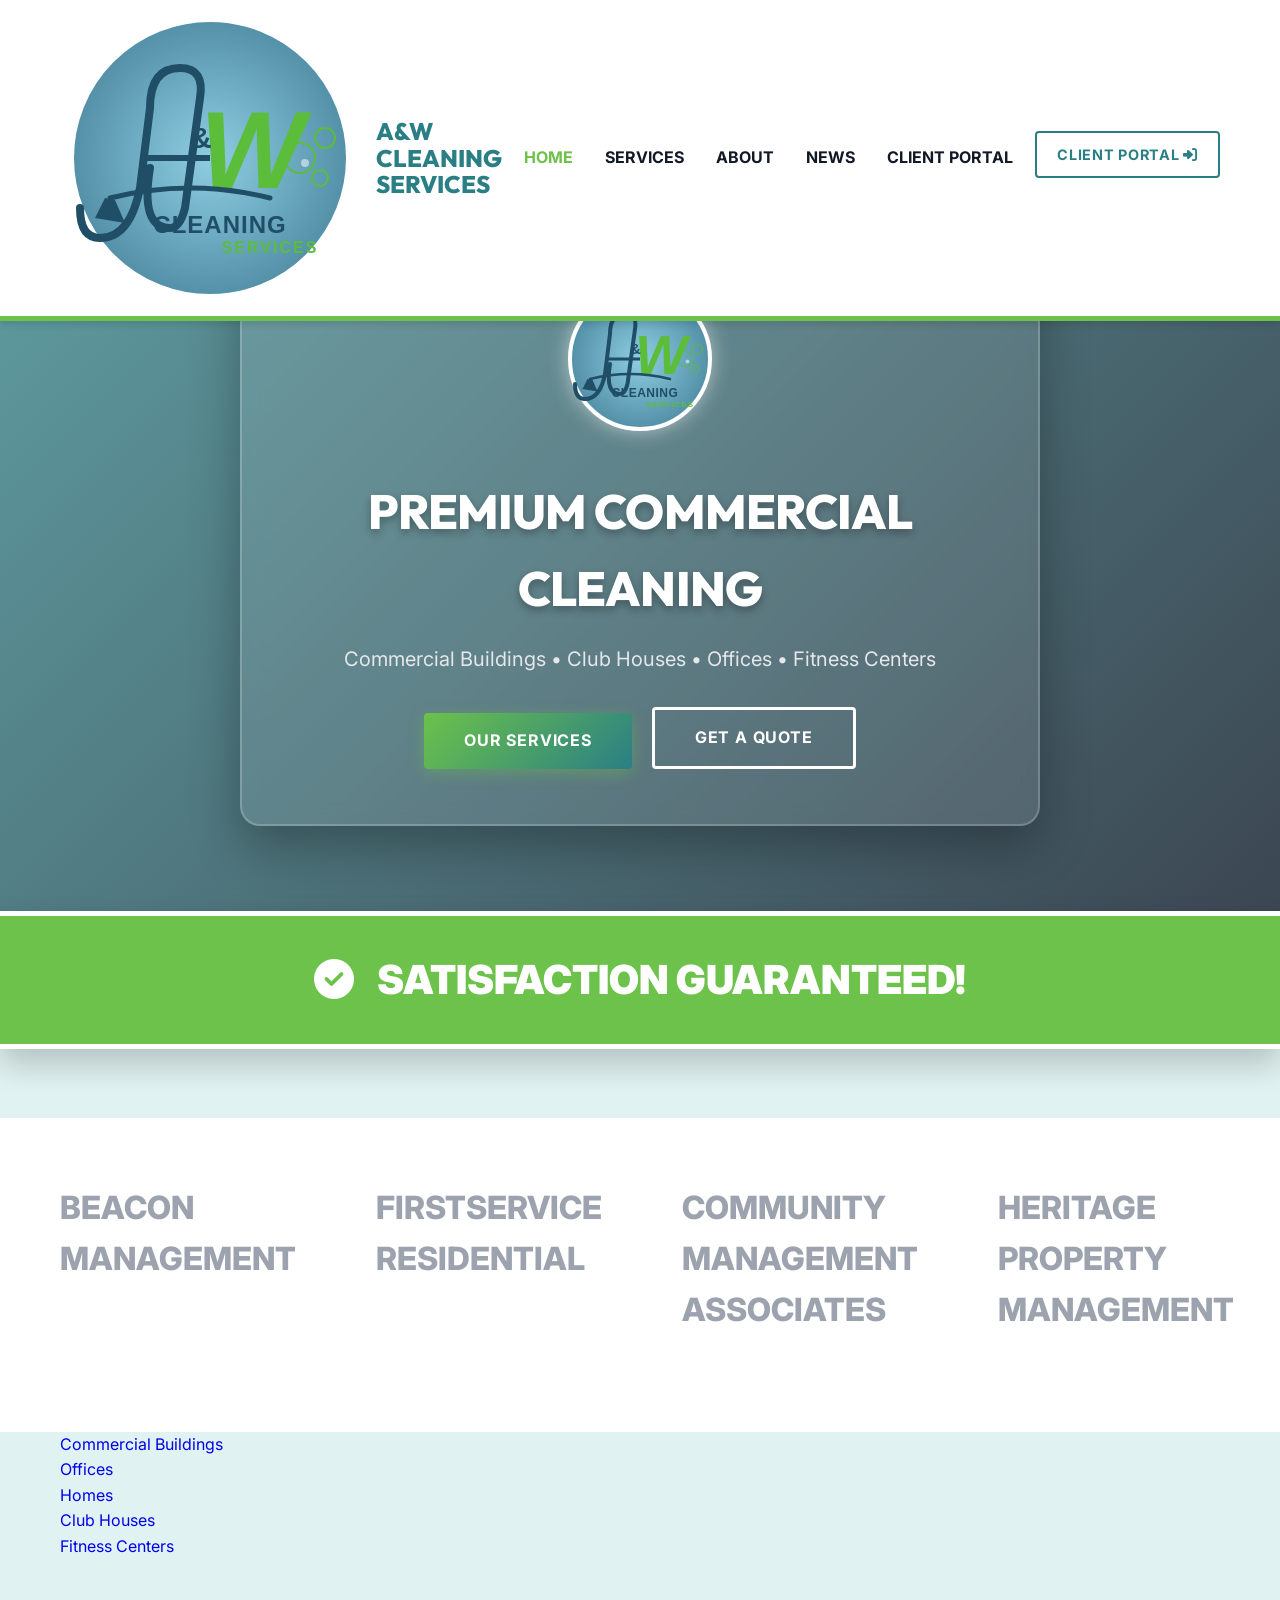
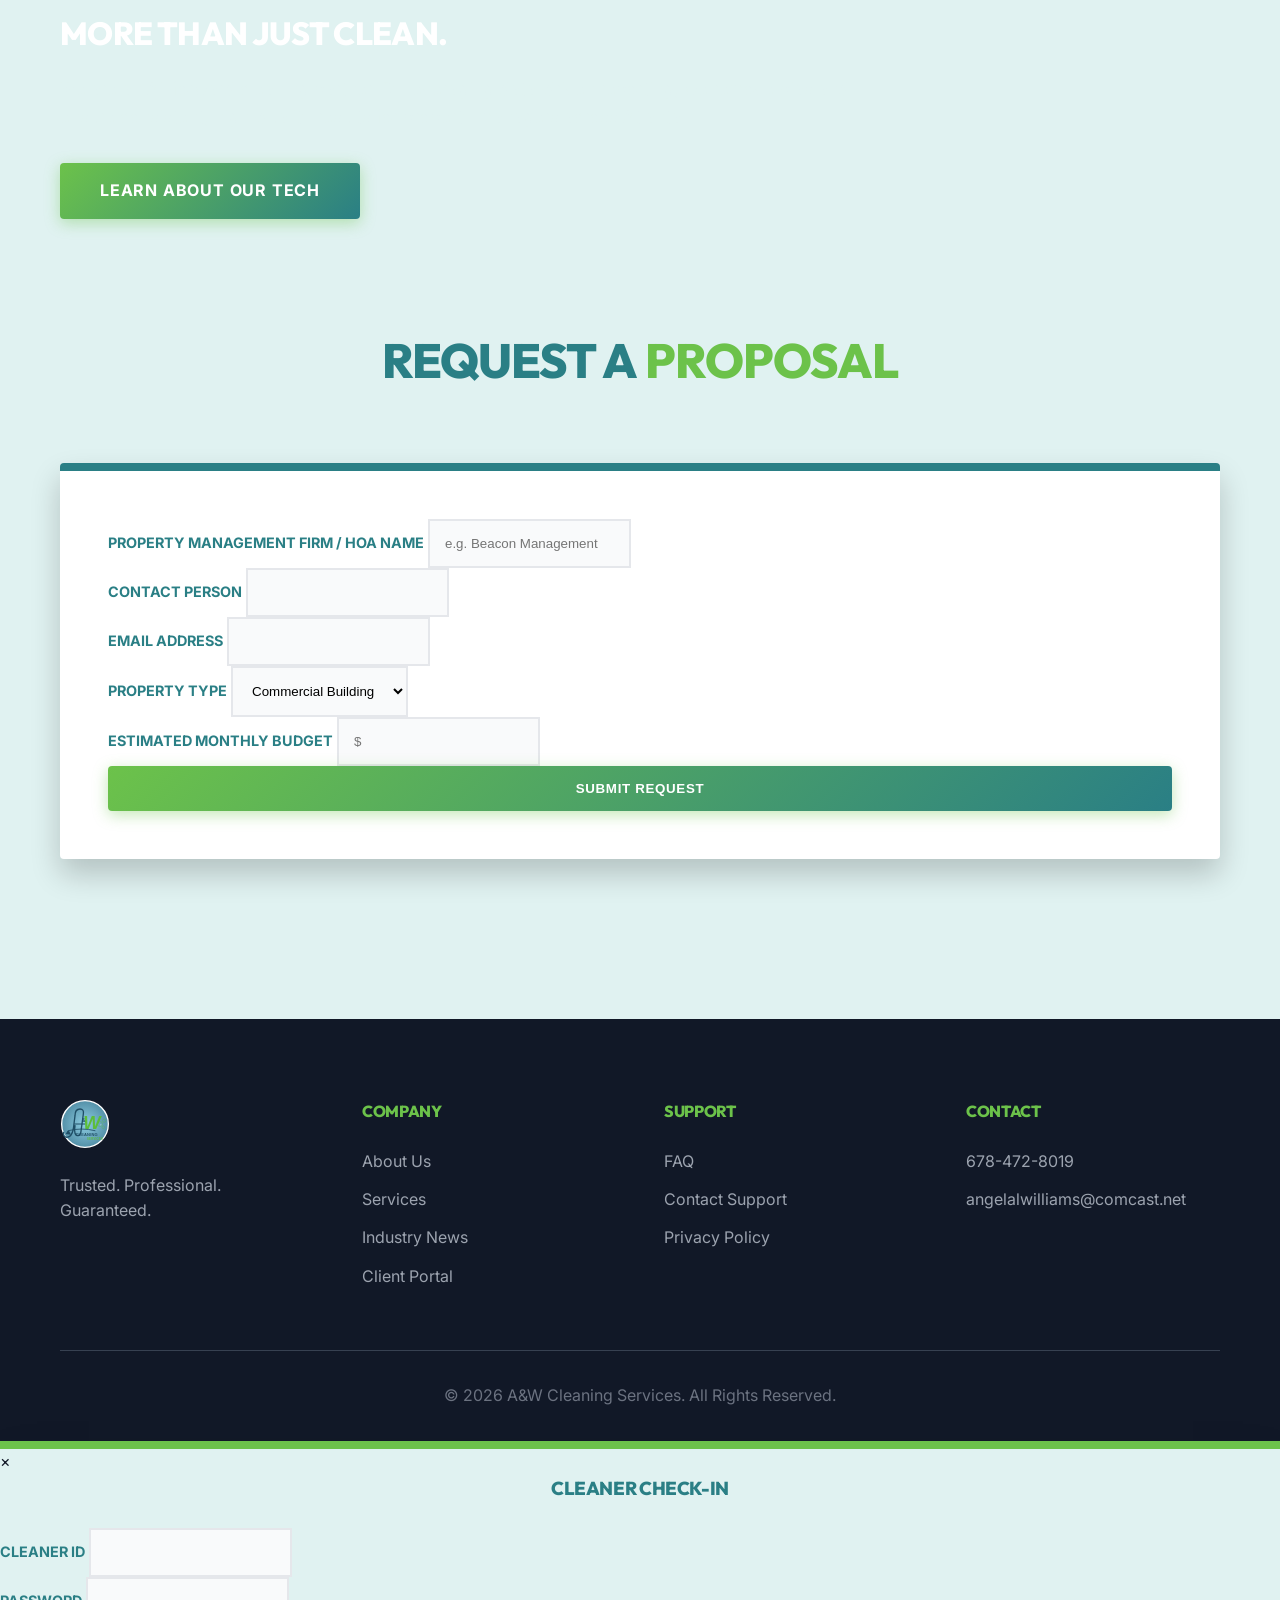
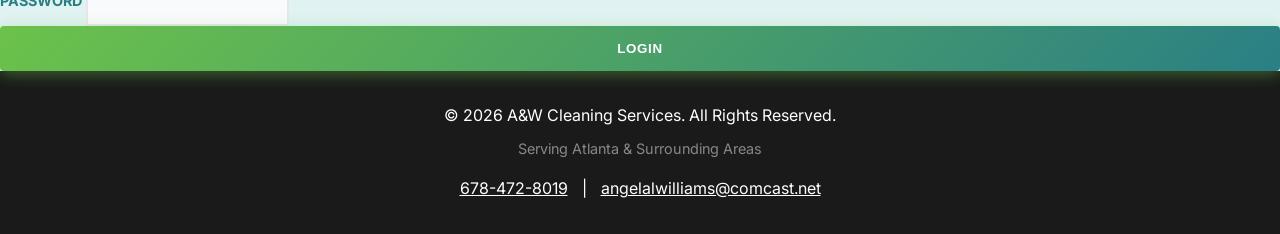
==== commit 9ca560a0: "feat: Expansion to multi-page site with vibrant flyer refresh" ====
--- a/index.html
+++ b/index.html
@@ -25,48 +25,64 @@
     <header>
         <div class="container">
             <nav>
-                <div class="logo">
-                    <!-- Adjusted size in CSS -->
+                <a href="index.html" class="logo-container">
                     <img src="assets/logo.svg" alt="A&W Cleaning Services">
-                </div>
+                    <span class="business-name">A&W<br>Cleaning<br>Services</span>
+                </a>
                 <ul class="nav-links">
-                    <li><a href="#home">Home</a></li>
-                    <li><a href="#services">Services</a></li>
-                    <li><a href="#quote">Get Quote</a></li>
+                    <li><a href="index.html" class="active">Home</a></li>
+                    <li><a href="services.html">Services</a></li>
+                    <li><a href="about.html">About</a></li>
+                    <li><a href="news.html">News</a></li>
+                    <li><a href="portal.html">Client Portal</a></li>
                 </ul>
                 <div class="nav-actions">
-                    <button id="portal-login-btn" class="btn btn-outline">Cleaner Portal <i
-                            class="fa-solid fa-right-to-bracket"></i></button>
-                    <a href="#quote" class="btn btn-primary">Free Estimate</a>
+                    <a href="portal.html" class="btn btn-outline"
+                        style="border-width: 2px; padding: 10px 20px; font-size: 0.9em;">Client Portal <i
+                            class="fa-solid fa-right-to-bracket"></i></a>
                 </div>
             </nav>
         </div>
     </header>
 
-    <!-- Hero Section -->
+    <!-- Hero Carousel -->
     <section id="home" class="hero">
-        <div class="container" style="display: flex; justify-content: flex-start; width: 100%;">
-            <div class="hero-content">
-                <h1>TRUSTED.<br>PROFESSIONAL.<br>GUARANTEED.</h1>
-                <p>The AI-forward partner for Atlanta's Top Property Managers for over 20 years.</p>
-                <a href="#quote" class="btn btn-primary">Request Proposal</a>
-            </div>
+        <!-- Background Slides -->
+        <div class="hero-slide active"
+            style="background-image: url('https://images.unsplash.com/photo-1497366216548-37526070297c?auto=format&fit=crop&q=80');">
+        </div>
+        <div class="hero-slide"
+            style="background-image: url('https://images.unsplash.com/photo-1560448204-e02f11c3d0e2?auto=format&fit=crop&q=80');">
+        </div>
+        <div class="hero-slide"
+            style="background-image: url('https://images.unsplash.com/photo-1556761175-5973dc0f32e7?auto=format&fit=crop&q=80');">
+        </div>
+        <div class="hero-slide"
+            style="background-image: url('https://images.unsplash.com/photo-1542744173-8e7e53415bb0?auto=format&fit=crop&q=80');">
+        </div>
+
+        <!-- Centered Overlay -->
+        <div class="hero-overlay">
+            <img src="assets/logo.svg" alt="A&W Logo" class="hero-logo-center">
+            <h1>PREMIUM COMMERCIAL CLEANING</h1>
+            <p>Commercial Buildings • Club Houses • Offices • Fitness Centers</p>
+            <a href="services.html" class="btn btn-primary">Our Services</a>
+            <a href="#quote" class="btn btn-outline" style="color: white; border-color: white; margin-left: 1rem;">Get A
+                Quote</a>
         </div>
     </section>
 
-    <!-- Satisfaction Guaranteed Banner (Bold Strip) -->
+    <!-- Satisfaction Guaranteed Banner -->
     <div class="guarantee-banner">
         <div class="container">
             <i class="fa-solid fa-check-circle"></i> Satisfaction Guaranteed!
         </div>
     </div>
 
-    <!-- Credibility Banner (Below Guarantee) -->
+    <!-- Credibility -->
     <div class="trusted-by">
         <div class="container">
-            <p
-                style="text-align: center; margin-bottom: 2rem; font-weight: 700; color: #6b7280; text-transform: uppercase; letter-spacing: 0.1em;">
-                Trusted Partners</p>
+            <!-- <p class="text-center" style="margin-bottom: 2rem; color: #666; font-weight: bold;">TRUSTED PARTNERS</p> -->
             <div class="carousel-container">
                 <div class="carousel-track">
                     <div class="pm-logo">Beacon Management</div>
@@ -82,45 +98,33 @@
         </div>
     </div>
 
-    <!-- Services - Flyer Style (Slanted Stack) -->
-    <section id="services" class="services-section">
+    <!-- Quick Services Preview (Slanted Style kept but compacted) -->
+    <section class="services-section">
         <div class="container">
             <div class="service-stack">
-                <div class="service-banner">Commercial Buildings</div>
-                <div class="service-banner">Offices</div>
-                <div class="service-banner">Homes</div>
-                <div class="service-banner">Club Houses</div>
-                <div class="service-banner">Fitness Centers</div>
+                <a href="services.html" class="service-banner" style="text-decoration: none; display: block;">Commercial
+                    Buildings</a>
+                <a href="services.html" class="service-banner"
+                    style="text-decoration: none; display: block;">Offices</a>
+                <a href="services.html" class="service-banner" style="text-decoration: none; display: block;">Homes</a>
+                <a href="services.html" class="service-banner" style="text-decoration: none; display: block;">Club
+                    Houses</a>
+                <a href="services.html" class="service-banner" style="text-decoration: none; display: block;">Fitness
+                    Centers</a>
+            </div>
+            <div style="margin-top: 3rem; text-align: left; max-width: 800px;">
+                <h3 style="color: white; font-size: 2rem; margin-bottom: 1rem;">MORE THAN JUST CLEAN.</h3>
+                <p style="color: #e0f2f1; font-size: 1.1rem; margin-bottom: 2rem;">
+                    We are an AI-forward cleaning partner. By leveraging data-driven reporting, we remove bias and
+                    ensure
+                    consistent, high-quality results for property managers across Atlanta.
+                </p>
+                <a href="about.html" class="btn btn-primary">Learn About Our Tech</a>
             </div>
         </div>
     </section>
 
-    <!-- Value Proposition -->
-    <section id="values" class="skewed-bg">
-        <div class="container">
-            <h2 class="section-title">Why <span>A&W</span>?</h2>
-            <div class="values-grid">
-                <div class="value-card">
-                    <div class="value-icon"><i class="fa-solid fa-chart-line"></i></div>
-                    <h3>AI-Forward Reporting</h3>
-                    <p>Real-time data and AI verification ensure every corner is cleaned to spec. Transparent, digital
-                        proof of service.</p>
-                </div>
-                <div class="value-card">
-                    <div class="value-icon"><i class="fa-solid fa-handshake-angle"></i></div>
-                    <h3>20+ Years Trust</h3>
-                    <p>A household name in Atlanta for HOAs and Commercial properties.</p>
-                </div>
-                <div class="value-card">
-                    <div class="value-icon"><i class="fa-solid fa-check-double"></i></div>
-                    <h3>Quality Assurance</h3>
-                    <p>Instant communication loops mean issues are solved before you see them.</p>
-                </div>
-            </div>
-        </div>
-    </section>
-
-    <!-- B2B Quote Form -->
+    <!-- B2B Quote Form (Keep on home) -->
     <section id="quote" class="quote-section">
         <div class="container">
             <h2 class="section-title">Request a <span>Proposal</span></h2>
@@ -151,13 +155,44 @@
                     <input type="text" id="budget" placeholder="$">
                 </div>
                 <div class="form-group">
-                    <label for="details">Additional Details</label>
-                    <textarea id="details" rows="4" placeholder="Any specific requirements..."></textarea>
-                </div>
-                <button type="submit" class="btn btn-primary" style="width: 100%;">Submit Request</button>
+                    <button type="submit" class="btn btn-primary" style="width: 100%;">Submit Request</button>
+                </div>
             </form>
         </div>
     </section>
+
+    <!-- Footer -->
+    <footer>
+        <div class="container">
+            <div class="footer-grid">
+                <div class="footer-col">
+                    <img src="assets/logo.svg" style="height: 50px; margin-bottom: 1rem;">
+                    <p style="color: #9ca3af;">Trusted. Professional. Guaranteed.</p>
+                </div>
+                <div class="footer-col footer">
+                    <h4>Company</h4>
+                    <a href="about.html">About Us</a>
+                    <a href="services.html">Services</a>
+                    <a href="news.html">Industry News</a>
+                    <a href="portal.html">Client Portal</a>
+                </div>
+                <div class="footer-col footer">
+                    <h4>Support</h4>
+                    <a href="#">FAQ</a>
+                    <a href="#">Contact Support</a>
+                    <a href="#">Privacy Policy</a>
+                </div>
+                <div class="footer-col footer">
+                    <h4>Contact</h4>
+                    <a href="tel:6784728019">678-472-8019</a>
+                    <a href="mailto:angelalwilliams@comcast.net">angelalwilliams@comcast.net</a>
+                </div>
+            </div>
+            <div class="text-center" style="border-top: 1px solid #374151; padding-top: 2rem; color: #6b7280;">
+                &copy; 2026 A&W Cleaning Services. All Rights Reserved.
+            </div>
+        </div>
+    </footer>
 
     <!-- Cleaner Portal Modal (Hidden) -->
     <div id="cleaner-modal" class="modal">
--- a/styles.css
+++ b/styles.css
@@ -4,11 +4,12 @@
     --primary-gradient: linear-gradient(135deg, var(--primary-green) 0%, var(--primary-teal) 100%);
     --inverse-gradient: linear-gradient(135deg, var(--primary-teal) 0%, var(--primary-green) 100%);
     --dark-text: #111827;
-    --light-bg: #f3f4f6;
+    --light-bg: #e0f2f1;
+    /* Light Teal Tint instead of white/gray */
     --white: #ffffff;
     --glass-bg: rgba(255, 255, 255, 0.95);
-    --shadow-sm: 0 4px 6px rgba(0, 0, 0, 0.05);
-    --shadow-lg: 0 15px 30px rgba(0, 0, 0, 0.15);
+    --shadow-sm: 0 4px 6px rgba(0, 0, 0, 0.1);
+    --shadow-lg: 0 15px 30px rgba(0, 0, 0, 0.2);
     --font-heading: 'Outfit', sans-serif;
     --font-body: 'Inter', sans-serif;
     /* Skew angle for dynamic elements */
@@ -117,7 +118,8 @@
 .skewed-bg {
     position: relative;
     padding: 6rem 0;
-    background: var(--white);
+    background: linear-gradient(170deg, white 50%, var(--light-bg) 50%);
+    /* Subtle separation */
     z-index: 1;
 }
 
@@ -152,14 +154,29 @@
     align-items: center;
 }
 
+.logo-container {
+    display: flex;
+    align-items: center;
+    gap: 1rem;
+    text-decoration: none;
+}
+
 .logo img {
-    height: 70px;
-    /* Larger logo */
+    height: 60px;
+}
+
+.business-name {
+    font-family: var(--font-heading);
+    font-size: 1.5rem;
+    font-weight: 800;
+    color: var(--primary-teal);
+    text-transform: uppercase;
+    line-height: 1.1;
 }
 
 .nav-links {
     display: flex;
-    gap: 2.5rem;
+    gap: 2rem;
     list-style: none;
 }
 
@@ -167,127 +184,119 @@
     text-decoration: none;
     color: var(--dark-text);
     font-weight: 700;
-    font-size: 1.1rem;
+    font-size: 1rem;
     transition: color 0.3s;
     text-transform: uppercase;
 }
 
-.nav-links a:hover {
+.nav-links a:hover,
+.nav-links a.active {
     color: var(--primary-green);
 }
 
-/* Hero Section */
+/* Hero Carousel */
 .hero {
-    height: 90vh;
-    background: url('hero-bg.webp'), linear-gradient(135deg, #1f2937, #111827);
-    /* Add generated image here */
-    background-blend-mode: overlay;
+    height: 100vh;
+    position: relative;
+    margin-top: 80px;
+    overflow: hidden;
+    display: flex;
+    align-items: center;
+    justify-content: center;
+    color: white;
+}
+
+.hero-slide {
+    position: absolute;
+    top: 0;
+    left: 0;
+    width: 100%;
+    height: 100%;
     background-size: cover;
     background-position: center;
-    display: flex;
-    align-items: center;
-    position: relative;
-    margin-top: 80px;
-    clip-path: polygon(0 0, 100% 0, 100% 85%, 0 100%);
-    /* Bold angled bottom */
-}
-
-.hero-content {
+    transition: opacity 1s ease-in-out;
+    opacity: 0;
+    z-index: 0;
+}
+
+.hero-slide.active {
+    opacity: 1;
+}
+
+.hero-slide::after {
+    content: '';
+    position: absolute;
+    top: 0;
+    left: 0;
+    width: 100%;
+    height: 100%;
+    background: linear-gradient(135deg, rgba(42, 127, 133, 0.7), rgba(17, 24, 39, 0.8));
+    /* Teal/Dark Overlay */
+}
+
+/* Center Logo Overlay */
+.hero-overlay {
+    position: relative;
+    z-index: 2;
+    text-align: center;
+    background: rgba(255, 255, 255, 0.1);
+    backdrop-filter: blur(10px);
+    padding: 3rem;
+    border-radius: 20px;
+    border: 2px solid rgba(255, 255, 255, 0.2);
+    box-shadow: 0 20px 50px rgba(0, 0, 0, 0.3);
     max-width: 800px;
-    padding: 3rem;
-    background: rgba(255, 255, 255, 0.95);
-    border-left: 10px solid var(--primary-green);
+}
+
+.hero-overlay img.hero-logo-center {
+    height: 150px;
+    margin-bottom: 2rem;
+    filter: drop-shadow(0 0 10px rgba(255, 255, 255, 0.5));
+}
+
+.hero-overlay h1 {
+    color: var(--white);
+    font-size: 3rem;
+    margin-bottom: 1rem;
+    text-shadow: 0 4px 8px rgba(0, 0, 0, 0.3);
+}
+
+.hero-overlay p {
+    font-size: 1.25rem;
+    color: #e5e7eb;
+    margin-bottom: 2rem;
+}
+
+/* Services Page Grid */
+.services-grid {
+    display: grid;
+    grid-template-columns: repeat(auto-fit, minmax(350px, 1fr));
+    gap: 3rem;
+    padding: 4rem 0;
+}
+
+.service-item {
+    background: var(--white);
+    border-radius: 12px;
+    overflow: hidden;
+    box-shadow: var(--shadow-sm);
+    transition: transform 0.3s;
+}
+
+.service-item:hover {
+    transform: translateY(-10px);
     box-shadow: var(--shadow-lg);
-    border-radius: 0 8px 8px 0;
-}
-
-.hero h1 {
-    font-size: 4rem;
-    line-height: 1.1;
-    margin-bottom: 1rem;
-    color: var(--primary-teal);
-}
-
-.hero p {
-    font-size: 1.5rem;
-    margin-bottom: 2rem;
-    color: #4b5563;
-    font-weight: 500;
-}
-
-/* Services - Slanted "Flyer" Style */
-.services-section {
-    background: #111827 url('assets/commercial_cleaning_hero.webp') no-repeat center center/cover;
-    /* Use asset if avail */
-    background-blend-mode: multiply;
-    padding: 8rem 0;
-    position: relative;
-    overflow: hidden;
-}
-
-.service-stack {
-    display: flex;
-    flex-direction: column;
-    align-items: flex-start;
-    /* Left align like flyer */
-    gap: 1.5rem;
-    max-width: 800px;
-}
-
-.service-banner {
-    background: var(--primary-gradient);
-    padding: 1.5rem 4rem 1.5rem 3rem;
-    color: var(--white);
-    font-size: 2rem;
-    font-weight: 800;
-    text-transform: uppercase;
-    clip-path: polygon(0 0, 95% 0, 100% 100%, 0% 100%);
-    /* Slanted right edge */
-    box-shadow: 5px 5px 0px rgba(0, 0, 0, 0.2);
-    width: fit-content;
-    min-width: 300px;
-    transition: transform 0.3s;
-}
-
-/* Stagger widths for "Steps" look */
-.service-banner:nth-child(1) {
-    width: 40%;
-    min-width: 350px;
-    background: #2A7F85;
-}
-
-.service-banner:nth-child(2) {
-    width: 50%;
-    min-width: 380px;
-    background: #3c9197;
-    margin-left: 20px;
-}
-
-.service-banner:nth-child(3) {
-    width: 60%;
-    min-width: 410px;
-    background: #4da3a9;
-    margin-left: 40px;
-}
-
-.service-banner:nth-child(4) {
-    width: 55%;
-    min-width: 390px;
-    background: #5eb5bb;
-    margin-left: 60px;
-}
-
-.service-banner:nth-child(5) {
-    width: 65%;
-    min-width: 440px;
-    background: #6CC24A;
-    margin-left: 80px;
-    clip-path: polygon(0 0, 100% 0, 95% 100%, 0% 100%);
-    /* Reverse slant */
-}
-
-.service-banner:hover {
-    transform: translateX(10px);
+}
+
+.service-img {
+    height: 250px;
+    background-color: #ddd;
+    background-size: cover;
+    background-position: center;
+}
+
+.service-content {
+    padding: 2rem;
 }
 
 /* Satisfaction Guaranteed Banner */
@@ -370,6 +379,66 @@
     box-shadow: 0 25px 50px -12px rgba(0, 0, 0, 0.25);
 }
 
+/* About Page */
+.about-hero {
+    background: var(--primary-teal);
+    color: white;
+    padding: 6rem 0;
+    text-align: center;
+}
+
+.about-content {
+    padding: 6rem 0;
+    max-width: 900px;
+    margin: 0 auto;
+}
+
+/* News Feed */
+.news-grid {
+    display: grid;
+    grid-template-columns: repeat(auto-fit, minmax(300px, 1fr));
+    gap: 2rem;
+}
+
+.news-card {
+    background: white;
+    padding: 2rem;
+    border-radius: 8px;
+    border-left: 5px solid var(--primary-green);
+    box-shadow: var(--shadow-sm);
+}
+
+/* Footer */
+footer {
+    background: #111827;
+    color: white;
+    padding: 5rem 0 2rem 0;
+    margin-top: 4rem;
+}
+
+.footer-grid {
+    display: grid;
+    grid-template-columns: repeat(auto-fit, minmax(250px, 1fr));
+    gap: 3rem;
+    margin-bottom: 3rem;
+}
+
+.footer h4 {
+    color: var(--primary-green);
+    margin-bottom: 1.5rem;
+}
+
+.footer a {
+    color: #9ca3af;
+    text-decoration: none;
+    display: block;
+    margin-bottom: 0.8rem;
+}
+
+.footer a:hover {
+    color: white;
+}
+
 @keyframes scroll {
     0% {
         transform: translateX(0);
@@ -416,4 +485,17 @@
     .nav-links {
         display: none;
     }
+
+    .business-name {
+        display: none;
+    }
+
+    /* Hide on mobile to save space? or scale down */
+    .hero-overlay img.hero-logo-center {
+        height: 100px;
+    }
+
+    .hero-overlay h1 {
+        font-size: 2rem;
+    }
 }
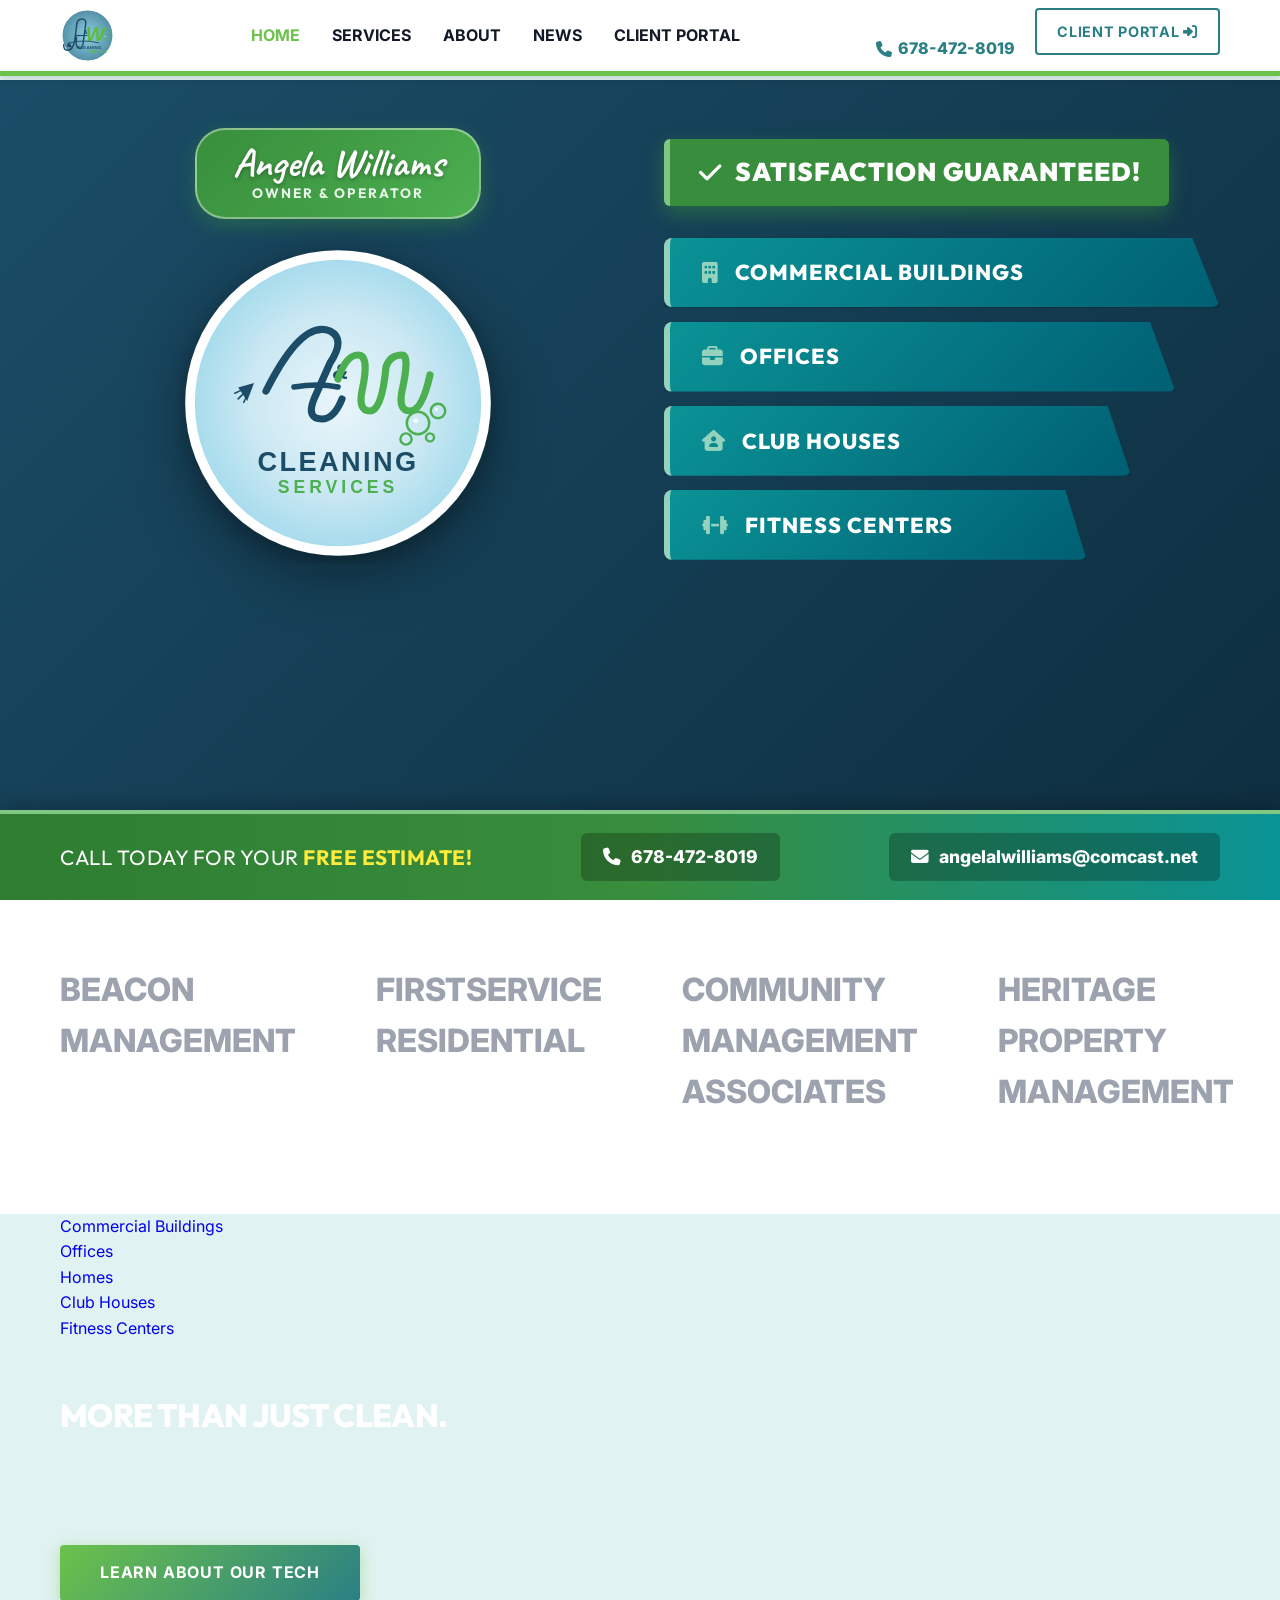
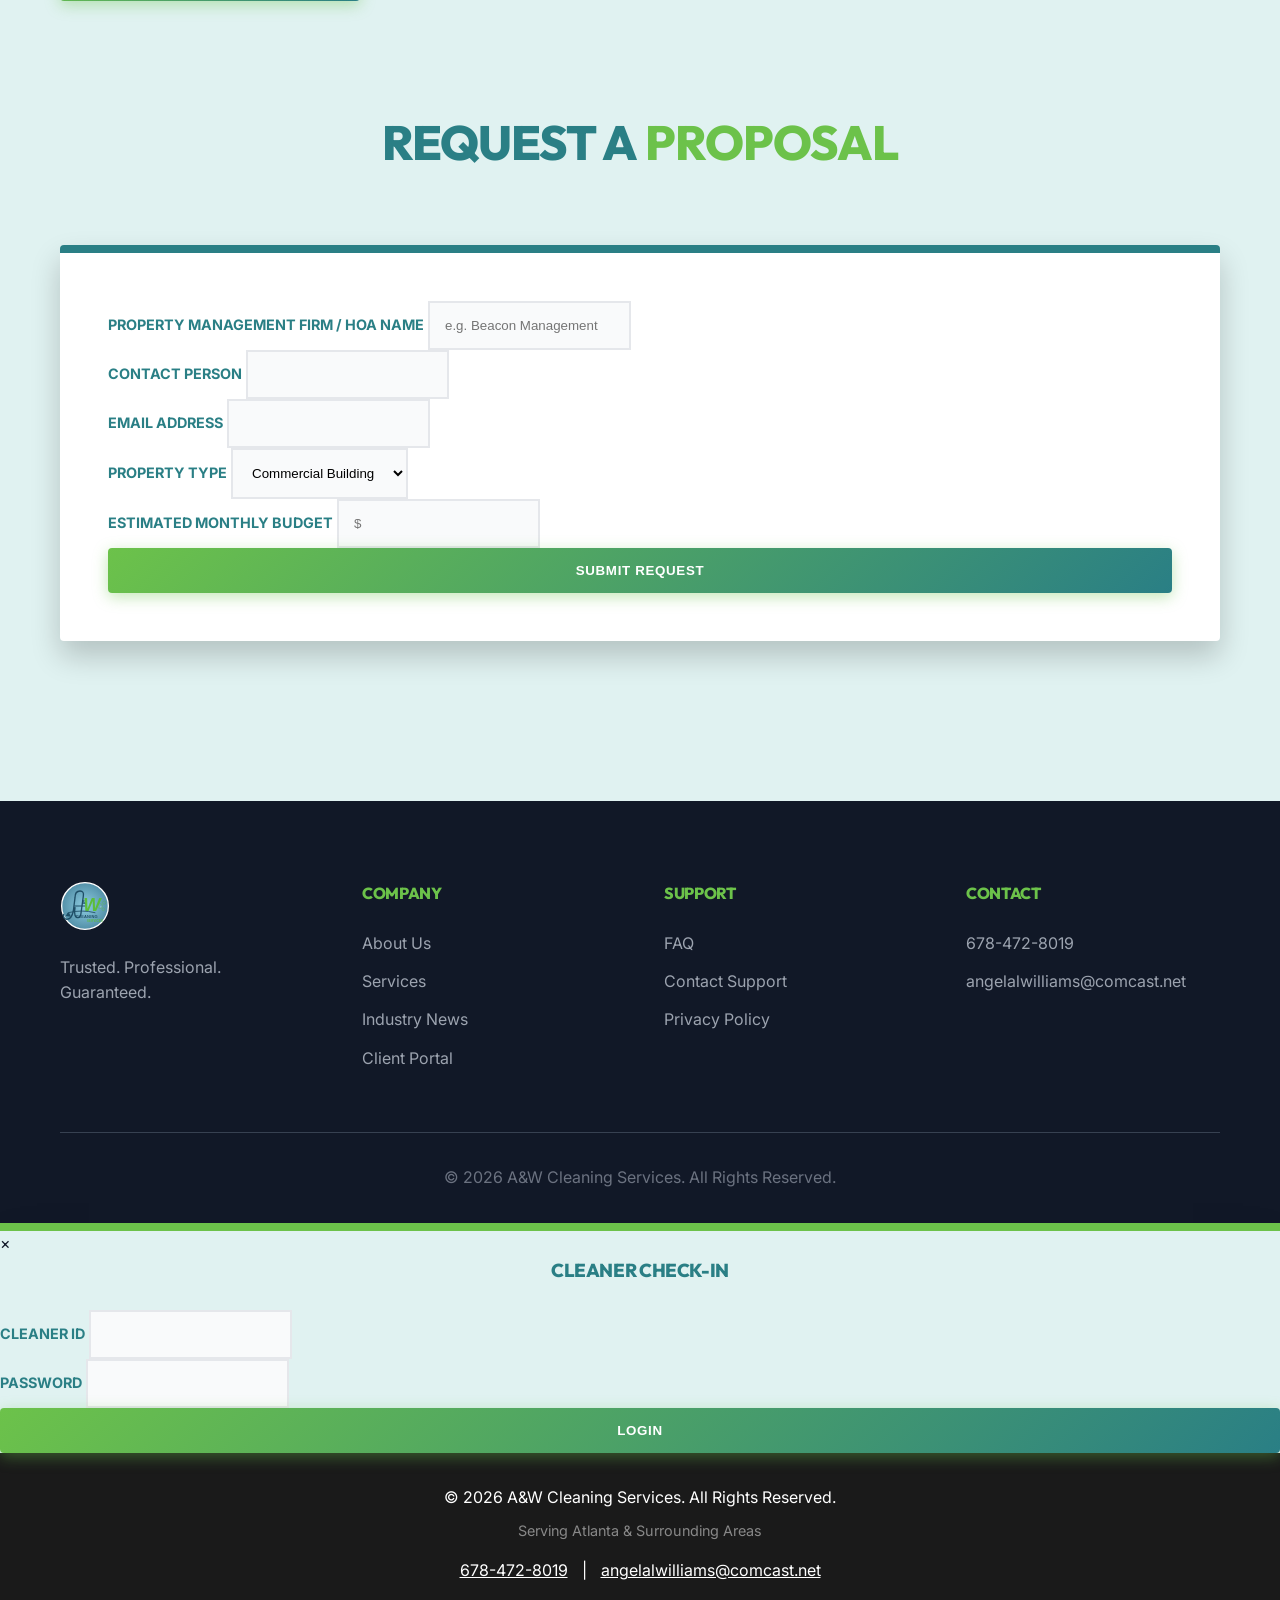
==== commit aff199bd: "Update logo and hero hub layout to match business cards design" ====
--- a/index.html
+++ b/index.html
@@ -11,7 +11,7 @@
     <!-- Google Fonts -->
     <link rel="preconnect" href="https://fonts.googleapis.com">
     <link rel="preconnect" href="https://fonts.gstatic.com" crossorigin>
-    <link href="https://fonts.googleapis.com/css2?family=Inter:wght@400;500;600&family=Outfit:wght@500;700&display=swap"
+    <link href="https://fonts.googleapis.com/css2?family=Caveat:wght@600;700&family=Inter:wght@400;500;600&family=Outfit:wght@500;700;900&display=swap"
         rel="stylesheet">
 
     <link rel="stylesheet" href="styles.css">
@@ -26,8 +26,7 @@
         <div class="container">
             <nav>
                 <a href="index.html" class="logo-container">
-                    <img src="assets/logo.svg" alt="A&W Cleaning Services">
-                    <span class="business-name">A&W<br>Cleaning<br>Services</span>
+                    <img src="assets/logo.svg" alt="A&W Cleaning Services" style="height: 55px;">
                 </a>
                 <ul class="nav-links">
                     <li><a href="index.html" class="active">Home</a></li>
@@ -37,47 +36,72 @@
                     <li><a href="portal.html">Client Portal</a></li>
                 </ul>
                 <div class="nav-actions">
+                    <a href="tel:6784728019" class="phone-link"><i class="fa-solid fa-phone"></i> 678-472-8019</a>
                     <a href="portal.html" class="btn btn-outline"
-                        style="border-width: 2px; padding: 10px 20px; font-size: 0.9em;">Client Portal <i
+                        style="border-width: 2px; padding: 10px 20px; font-size: 0.9em; margin-left: 1rem;">Client Portal <i
                             class="fa-solid fa-right-to-bracket"></i></a>
                 </div>
             </nav>
         </div>
     </header>
 
-    <!-- Hero Carousel -->
-    <section id="home" class="hero">
-        <!-- Background Slides -->
-        <div class="hero-slide active"
-            style="background-image: url('https://images.unsplash.com/photo-1497366216548-37526070297c?auto=format&fit=crop&q=80');">
-        </div>
-        <div class="hero-slide"
-            style="background-image: url('https://images.unsplash.com/photo-1560448204-e02f11c3d0e2?auto=format&fit=crop&q=80');">
-        </div>
-        <div class="hero-slide"
-            style="background-image: url('https://images.unsplash.com/photo-1556761175-5973dc0f32e7?auto=format&fit=crop&q=80');">
-        </div>
-        <div class="hero-slide"
-            style="background-image: url('https://images.unsplash.com/photo-1542744173-8e7e53415bb0?auto=format&fit=crop&q=80');">
-        </div>
-
-        <!-- Centered Overlay -->
-        <div class="hero-overlay">
-            <img src="assets/logo.svg" alt="A&W Logo" class="hero-logo-center">
-            <h1>PREMIUM COMMERCIAL CLEANING</h1>
-            <p>Commercial Buildings • Club Houses • Offices • Fitness Centers</p>
-            <a href="services.html" class="btn btn-primary">Our Services</a>
-            <a href="#quote" class="btn btn-outline" style="color: white; border-color: white; margin-left: 1rem;">Get A
-                Quote</a>
+    <!-- Hero Hub Section (Designed matching Business Cards) -->
+    <section id="home" class="hero card-hero-style">
+        <!-- High-rise Commercial Architecture Background Grid -->
+        <div class="hero-bg-grid">
+            <div class="bg-quad" style="background-image: url('https://images.unsplash.com/photo-1534438327276-14e5300c3a48?auto=format&fit=crop&q=80');"></div>
+            <div class="bg-quad" style="background-image: url('https://images.unsplash.com/photo-1497366216548-37526070297c?auto=format&fit=crop&q=80');"></div>
+            <div class="bg-quad" style="background-image: url('https://images.unsplash.com/photo-1560448204-e02f11c3d0e2?auto=format&fit=crop&q=80');"></div>
+            <div class="bg-quad" style="background-image: url('https://images.unsplash.com/photo-1581578731548-c64695cc6952?auto=format&fit=crop&q=80');"></div>
+        </div>
+
+        <!-- Centered Card Layout Container -->
+        <div class="container hero-container-flex">
+            
+            <!-- Left Side: Circular Badge & Owner Identity -->
+            <div class="hero-left">
+                <div class="owner-tag">
+                    <span class="signature-text">Angela Williams</span>
+                    <span class="owner-title">Owner & Operator</span>
+                </div>
+                <div class="hero-badge-wrap">
+                    <img src="assets/logo-badge.svg" alt="A&W Cleaning Services Badge" class="card-logo-badge">
+                </div>
+            </div>
+
+            <!-- Right Side: Angled Service Tabs matching Business Card -->
+            <div class="hero-right">
+                <div class="guarantee-ribbon">
+                    <i class="fa-solid fa-check"></i> SATISFACTION GUARANTEED!
+                </div>
+                
+                <div class="card-service-tabs">
+                    <a href="services.html" class="tab-card tab-1">
+                        <i class="fa-solid fa-building"></i> Commercial Buildings
+                    </a>
+                    <a href="services.html" class="tab-card tab-2">
+                        <i class="fa-solid fa-briefcase"></i> Offices
+                    </a>
+                    <a href="services.html" class="tab-card tab-3">
+                        <i class="fa-solid fa-house-user"></i> Club Houses
+                    </a>
+                    <a href="services.html" class="tab-card tab-4">
+                        <i class="fa-solid fa-dumbbell"></i> Fitness Centers
+                    </a>
+                </div>
+            </div>
+
+        </div>
+
+        <!-- Bottom Contact Banner (Matching Business Card Callout) -->
+        <div class="hero-contact-bar">
+            <div class="container contact-bar-content">
+                <span class="estimate-callout">Call TODAY for your <strong>FREE ESTIMATE!</strong></span>
+                <a href="tel:6784728019" class="call-btn"><i class="fa-solid fa-phone"></i> 678-472-8019</a>
+                <a href="mailto:angelalwilliams@comcast.net" class="email-btn"><i class="fa-solid fa-envelope"></i> angelalwilliams@comcast.net</a>
+            </div>
         </div>
     </section>
-
-    <!-- Satisfaction Guaranteed Banner -->
-    <div class="guarantee-banner">
-        <div class="container">
-            <i class="fa-solid fa-check-circle"></i> Satisfaction Guaranteed!
-        </div>
-    </div>
 
     <!-- Credibility -->
     <div class="trusted-by">
--- a/styles.css
+++ b/styles.css
@@ -194,77 +194,233 @@
     color: var(--primary-green);
 }
 
-/* Hero Carousel */
-.hero {
-    height: 100vh;
+/* Hero Hub (Matching Business Card Design) */
+.card-hero-style {
+    min-height: calc(100vh - 80px);
+    height: auto;
     position: relative;
     margin-top: 80px;
+    background: linear-gradient(135deg, #1B4D68 0%, #0D2D3E 100%);
     overflow: hidden;
-    display: flex;
-    align-items: center;
-    justify-content: center;
-    color: white;
-}
-
-.hero-slide {
+    padding: 3rem 0 0 0;
+    display: flex;
+    flex-direction: column;
+    justify-content: space-between;
+}
+
+.hero-bg-grid {
     position: absolute;
     top: 0;
     left: 0;
     width: 100%;
     height: 100%;
+    display: grid;
+    grid-template-columns: 1fr 1fr;
+    grid-template-rows: 1fr 1fr;
+    opacity: 0.22;
+    z-index: 0;
+}
+
+.bg-quad {
     background-size: cover;
     background-position: center;
-    transition: opacity 1s ease-in-out;
-    opacity: 0;
-    z-index: 0;
-}
-
-.hero-slide.active {
-    opacity: 1;
-}
-
-.hero-slide::after {
-    content: '';
-    position: absolute;
-    top: 0;
-    left: 0;
+    filter: grayscale(30%) contrast(110%);
+}
+
+.hero-container-flex {
+    display: flex;
+    align-items: center;
+    justify-content: space-between;
+    gap: 3rem;
+    z-index: 2;
+    position: relative;
     width: 100%;
-    height: 100%;
-    background: linear-gradient(135deg, rgba(42, 127, 133, 0.7), rgba(17, 24, 39, 0.8));
-    /* Teal/Dark Overlay */
-}
-
-/* Center Logo Overlay */
-.hero-overlay {
-    position: relative;
-    z-index: 2;
+    padding-bottom: 2rem;
+}
+
+.hero-left {
+    flex: 1;
+    display: flex;
+    flex-direction: column;
+    align-items: center;
     text-align: center;
-    background: rgba(255, 255, 255, 0.1);
-    backdrop-filter: blur(10px);
-    padding: 3rem;
-    border-radius: 20px;
-    border: 2px solid rgba(255, 255, 255, 0.2);
-    box-shadow: 0 20px 50px rgba(0, 0, 0, 0.3);
-    max-width: 800px;
-}
-
-.hero-overlay img.hero-logo-center {
-    height: 150px;
-    margin-bottom: 2rem;
-    filter: drop-shadow(0 0 10px rgba(255, 255, 255, 0.5));
-}
-
-.hero-overlay h1 {
-    color: var(--white);
-    font-size: 3rem;
-    margin-bottom: 1rem;
-    text-shadow: 0 4px 8px rgba(0, 0, 0, 0.3);
-}
-
-.hero-overlay p {
-    font-size: 1.25rem;
-    color: #e5e7eb;
-    margin-bottom: 2rem;
+}
+
+.owner-tag {
+    background: linear-gradient(135deg, #388E3C, #4CAF50);
+    padding: 0.8rem 2.2rem;
+    border-radius: 30px;
+    margin-bottom: 1.5rem;
+    box-shadow: 0 6px 20px rgba(56, 142, 60, 0.45);
+    display: inline-flex;
+    flex-direction: column;
+    align-items: center;
+    border: 2px solid rgba(255, 255, 255, 0.4);
+}
+
+.signature-text {
+    font-family: 'Caveat', cursive;
+    font-size: 2.5rem;
+    color: #FFFFFF;
+    font-weight: 700;
+    line-height: 1;
+    text-shadow: 0 2px 4px rgba(0,0,0,0.3);
+}
+
+.owner-title {
+    font-family: var(--font-heading);
+    font-size: 0.85rem;
+    color: #E8F5E9;
+    letter-spacing: 2px;
+    text-transform: uppercase;
+    font-weight: 700;
+}
+
+.hero-badge-wrap {
+    position: relative;
+}
+
+.card-logo-badge {
+    width: 320px;
+    max-width: 100%;
+    height: auto;
+    filter: drop-shadow(0 15px 30px rgba(0, 0, 0, 0.4));
+    transition: transform 0.3s ease;
+}
+
+.card-logo-badge:hover {
+    transform: scale(1.03);
+}
+
+.hero-right {
+    flex: 1;
+    display: flex;
+    flex-direction: column;
+    gap: 1.5rem;
+}
+
+.guarantee-ribbon {
+    background: #388E3C;
+    color: #FFFFFF;
+    font-family: var(--font-heading);
+    font-size: 1.6rem;
+    font-weight: 900;
+    letter-spacing: 1px;
+    padding: 0.8rem 1.8rem;
+    border-radius: 6px;
+    display: inline-flex;
+    align-items: center;
+    gap: 0.8rem;
+    box-shadow: 0 8px 20px rgba(56, 142, 60, 0.5);
+    border-left: 6px solid #81C784;
+    text-transform: uppercase;
+    width: fit-content;
+}
+
+.card-service-tabs {
+    display: flex;
+    flex-direction: column;
+    gap: 0.9rem;
+    margin-top: 0.5rem;
+}
+
+.tab-card {
+    background: linear-gradient(135deg, #0A9396, #005F73);
+    color: #FFFFFF;
+    padding: 1.1rem 2rem;
+    font-family: var(--font-heading);
+    font-size: 1.35rem;
+    font-weight: 800;
+    text-transform: uppercase;
+    letter-spacing: 1px;
+    text-decoration: none;
+    border-radius: 8px;
+    box-shadow: 0 8px 15px rgba(0, 0, 0, 0.25);
+    transition: all 0.3s ease;
+    display: flex;
+    align-items: center;
+    gap: 1rem;
+    clip-path: polygon(0 0, 95% 0, 100% 100%, 0% 100%);
+    border-left: 6px solid #94D2BD;
+}
+
+.tab-card i {
+    color: #94D2BD;
+    font-size: 1.3rem;
+}
+
+.tab-card:hover {
+    transform: translateX(10px) scale(1.02);
+    background: linear-gradient(135deg, #4CAF50, #2E7D32);
+    color: #FFFFFF;
+    border-left-color: #A5D6A7;
+}
+
+.tab-1 { width: 100%; }
+.tab-2 { width: 92%; }
+.tab-3 { width: 84%; }
+.tab-4 { width: 76%; }
+
+.hero-contact-bar {
+    position: relative;
+    z-index: 3;
+    background: linear-gradient(90deg, #2E7D32, #388E3C, #0A9396);
+    color: #FFFFFF;
+    padding: 1.2rem 0;
+    margin-top: 2rem;
+    box-shadow: 0 -4px 20px rgba(0,0,0,0.25);
+    border-top: 4px solid #81C784;
+}
+
+.contact-bar-content {
+    display: flex;
+    align-items: center;
+    justify-content: space-between;
+    flex-wrap: wrap;
+    gap: 1.5rem;
+}
+
+.estimate-callout {
+    font-family: var(--font-heading);
+    font-size: 1.3rem;
+    letter-spacing: 0.5px;
+    text-transform: uppercase;
+}
+
+.estimate-callout strong {
+    color: #FFEB3B;
+}
+
+.call-btn, .email-btn {
+    color: #FFFFFF;
+    text-decoration: none;
+    font-weight: 800;
+    font-size: 1.1rem;
+    padding: 0.6rem 1.4rem;
+    background: rgba(0, 0, 0, 0.25);
+    border-radius: 6px;
+    transition: background 0.3s ease;
+    display: inline-flex;
+    align-items: center;
+    gap: 0.6rem;
+}
+
+.call-btn:hover, .email-btn:hover {
+    background: rgba(255, 255, 255, 0.25);
+}
+
+.phone-link {
+    color: var(--primary-teal);
+    font-weight: 800;
+    text-decoration: none;
+    font-size: 1rem;
+    display: inline-flex;
+    align-items: center;
+    gap: 0.4rem;
+}
+
+.phone-link:hover {
+    color: var(--primary-green);
 }
 
 /* Services Page Grid */
@@ -451,51 +607,49 @@
 
 /* Media Queries */
 @media (max-width: 768px) {
-    .hero {
-        height: auto;
-        padding: 4rem 0;
+    .card-hero-style {
+        padding: 2rem 0 0 0;
+        margin-top: 70px;
+    }
+
+    .hero-container-flex {
+        flex-direction: column;
+        gap: 2rem;
+        text-align: center;
+    }
+
+    .card-logo-badge {
+        width: 240px;
+    }
+
+    .guarantee-ribbon {
+        font-size: 1.2rem;
+        padding: 0.6rem 1.2rem;
+        align-self: center;
+    }
+
+    .tab-card {
+        width: 100% !important;
+        font-size: 1.1rem;
+        padding: 0.9rem 1.4rem;
         clip-path: none;
-        margin-top: 80px;
-    }
-
-    .hero-content {
-        margin: 0 1rem;
-        border: none;
-        border-top: 5px solid var(--primary-green);
-    }
-
-    .hero h1 {
-        font-size: 2.5rem;
-    }
-
-    .service-banner {
-        width: 100% !important;
-        margin-left: 0 !important;
-        clip-path: polygon(0 0, 90% 0, 100% 100%, 0% 100%);
-        font-size: 1.2rem;
-        padding: 1rem;
-    }
-
-    .guarantee-banner {
-        font-size: 1.5rem;
-        transform: none;
-        margin-bottom: 2rem;
+    }
+
+    .contact-bar-content {
+        flex-direction: column;
+        text-align: center;
+        gap: 0.8rem;
+    }
+
+    .estimate-callout {
+        font-size: 1.1rem;
     }
 
     .nav-links {
         display: none;
     }
 
-    .business-name {
-        display: none;
-    }
-
-    /* Hide on mobile to save space? or scale down */
-    .hero-overlay img.hero-logo-center {
-        height: 100px;
-    }
-
-    .hero-overlay h1 {
-        font-size: 2rem;
+    .phone-link {
+        font-size: 0.9rem;
     }
 }
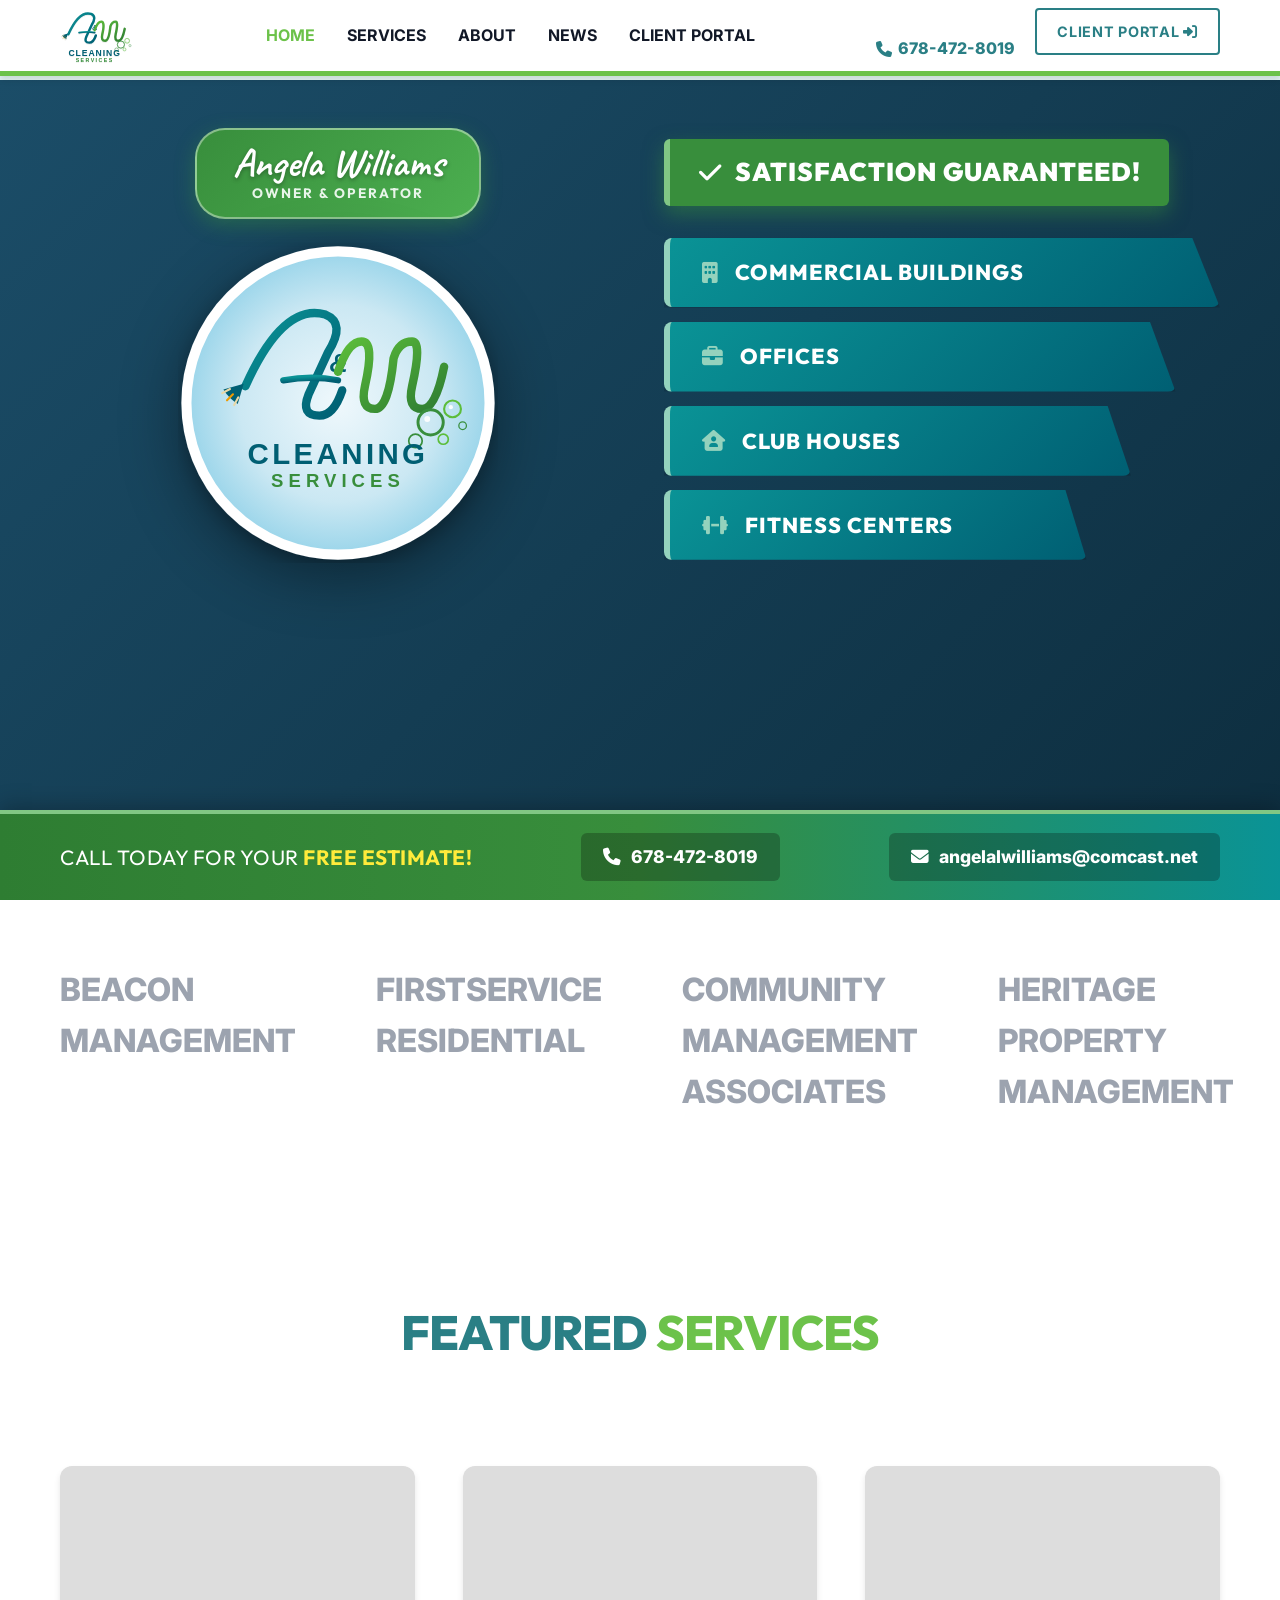
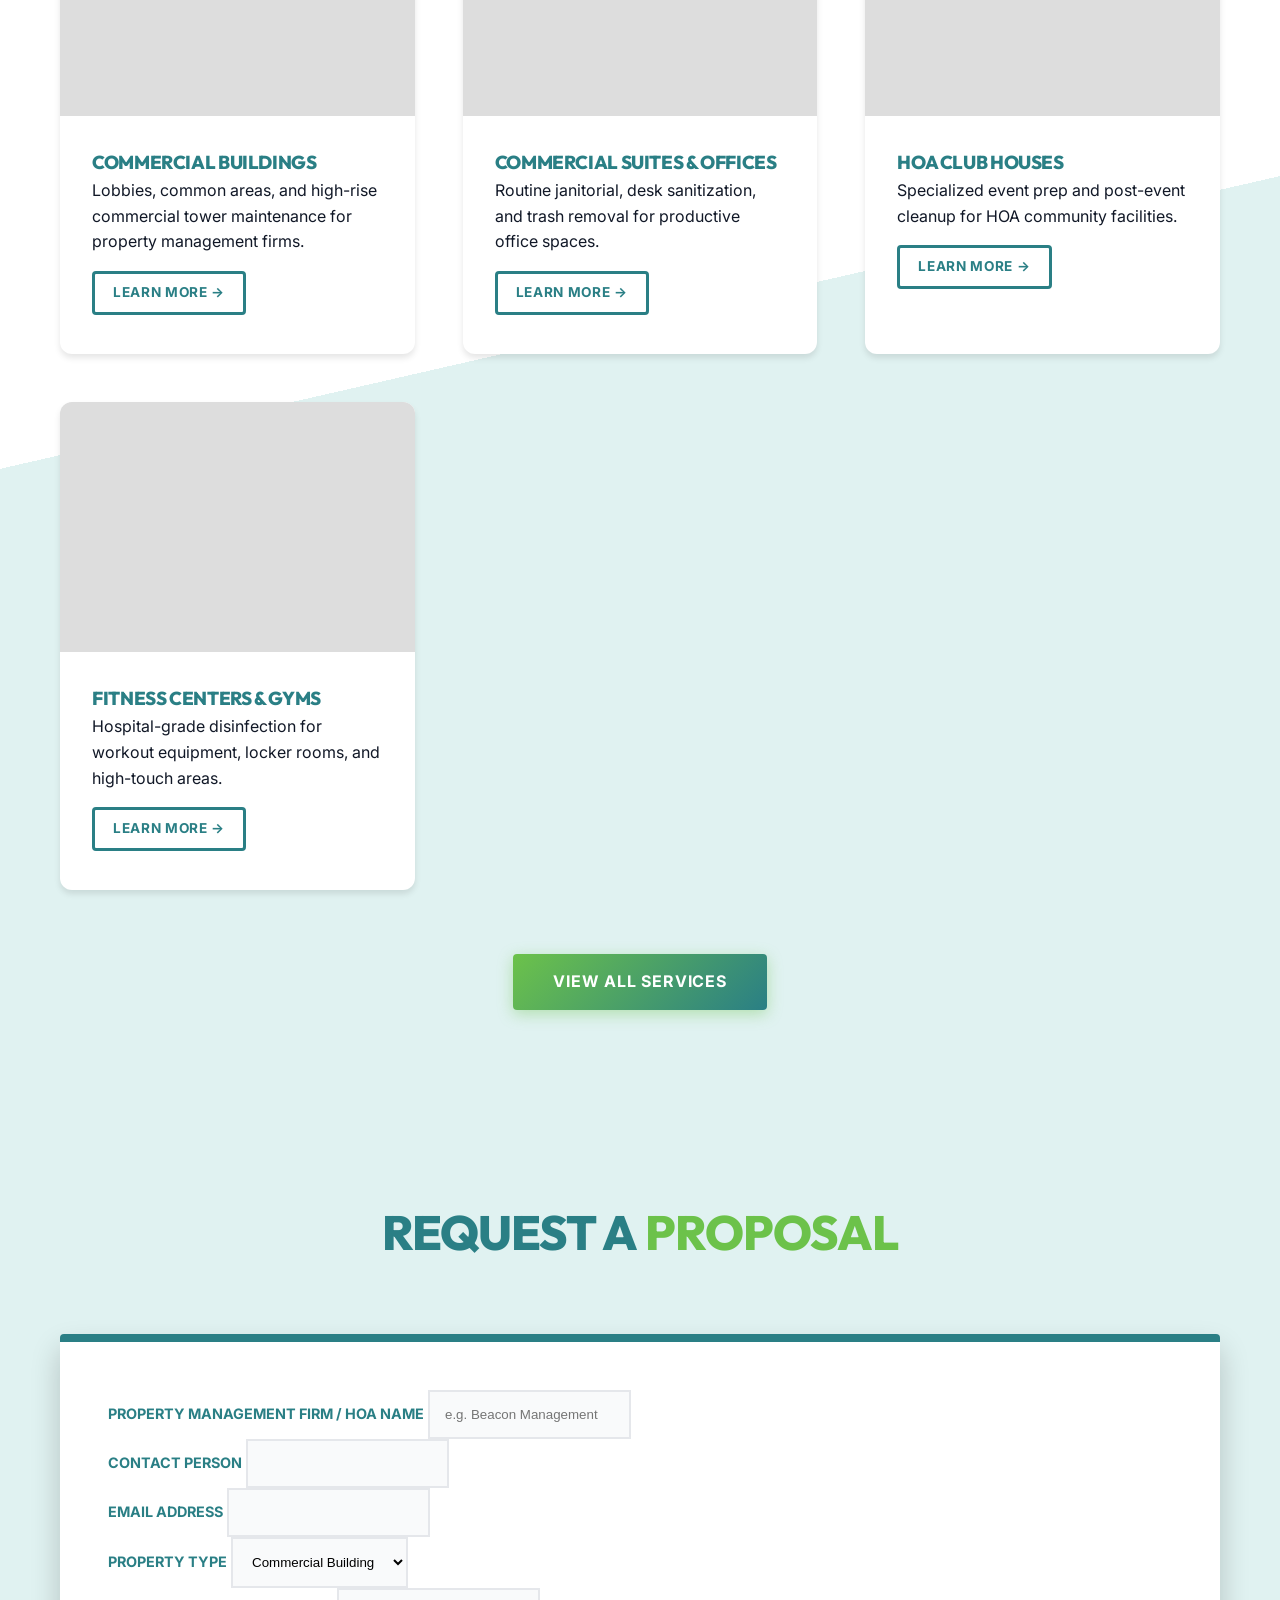
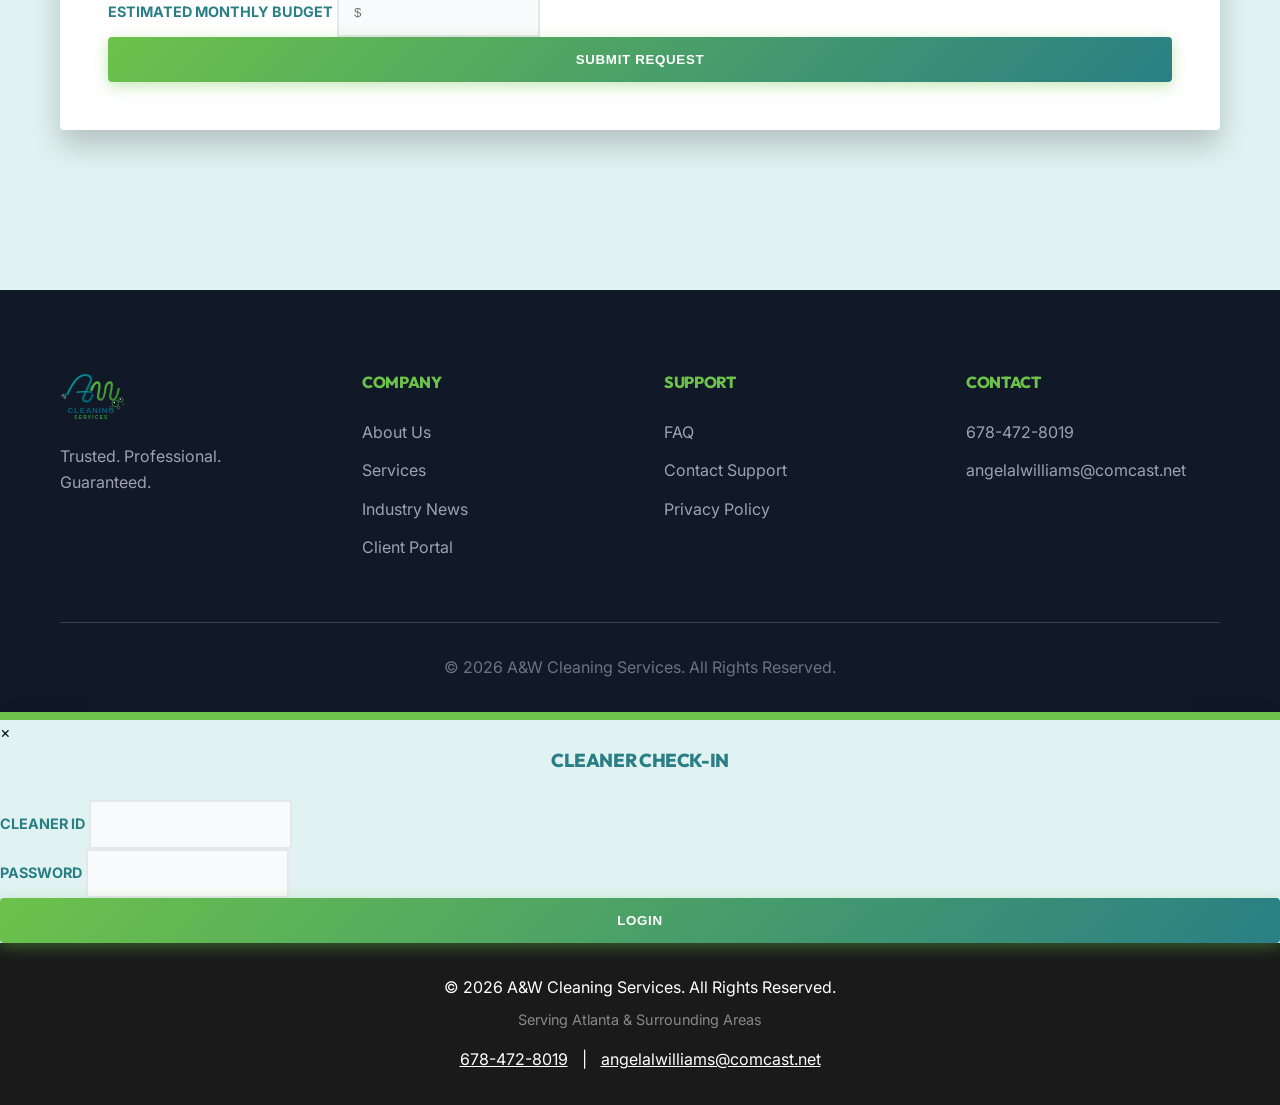
==== commit 65d3be3f: "Add high-resolution pictures and visual cards for all services across index.html and services.html" ====
--- a/index.html
+++ b/index.html
@@ -122,28 +122,63 @@
         </div>
     </div>
 
-    <!-- Quick Services Preview (Slanted Style kept but compacted) -->
-    <section class="services-section">
-        <div class="container">
-            <div class="service-stack">
-                <a href="services.html" class="service-banner" style="text-decoration: none; display: block;">Commercial
-                    Buildings</a>
-                <a href="services.html" class="service-banner"
-                    style="text-decoration: none; display: block;">Offices</a>
-                <a href="services.html" class="service-banner" style="text-decoration: none; display: block;">Homes</a>
-                <a href="services.html" class="service-banner" style="text-decoration: none; display: block;">Club
-                    Houses</a>
-                <a href="services.html" class="service-banner" style="text-decoration: none; display: block;">Fitness
-                    Centers</a>
-            </div>
-            <div style="margin-top: 3rem; text-align: left; max-width: 800px;">
-                <h3 style="color: white; font-size: 2rem; margin-bottom: 1rem;">MORE THAN JUST CLEAN.</h3>
-                <p style="color: #e0f2f1; font-size: 1.1rem; margin-bottom: 2rem;">
-                    We are an AI-forward cleaning partner. By leveraging data-driven reporting, we remove bias and
-                    ensure
-                    consistent, high-quality results for property managers across Atlanta.
-                </p>
-                <a href="about.html" class="btn btn-primary">Learn About Our Tech</a>
+    <!-- Featured Services Section with Pictures -->
+    <section class="skewed-bg" style="padding: 5rem 0;">
+        <div class="container">
+            <h2 class="section-title">Featured <span>Services</span></h2>
+
+            <div class="services-grid" style="padding: 2rem 0;">
+                <!-- Commercial Buildings -->
+                <div class="service-item">
+                    <div class="service-img"
+                        style="background-image: url('https://images.unsplash.com/photo-1486406146926-c627a92ad1ab?auto=format&fit=crop&w=800&q=80');">
+                    </div>
+                    <div class="service-content">
+                        <h3>Commercial Buildings</h3>
+                        <p>Lobbies, common areas, and high-rise commercial tower maintenance for property management firms.</p>
+                        <a href="services.html" class="btn btn-outline" style="margin-top: 1rem; padding: 8px 18px; font-size: 0.85em;">Learn More &rarr;</a>
+                    </div>
+                </div>
+
+                <!-- Offices -->
+                <div class="service-item">
+                    <div class="service-img"
+                        style="background-image: url('https://images.unsplash.com/photo-1497366216548-37526070297c?auto=format&fit=crop&w=800&q=80');">
+                    </div>
+                    <div class="service-content">
+                        <h3>Commercial Suites & Offices</h3>
+                        <p>Routine janitorial, desk sanitization, and trash removal for productive office spaces.</p>
+                        <a href="services.html" class="btn btn-outline" style="margin-top: 1rem; padding: 8px 18px; font-size: 0.85em;">Learn More &rarr;</a>
+                    </div>
+                </div>
+
+                <!-- Club Houses -->
+                <div class="service-item">
+                    <div class="service-img"
+                        style="background-image: url('https://images.unsplash.com/photo-1512917774080-9991f1c4c750?auto=format&fit=crop&w=800&q=80');">
+                    </div>
+                    <div class="service-content">
+                        <h3>HOA Club Houses</h3>
+                        <p>Specialized event prep and post-event cleanup for HOA community facilities.</p>
+                        <a href="services.html" class="btn btn-outline" style="margin-top: 1rem; padding: 8px 18px; font-size: 0.85em;">Learn More &rarr;</a>
+                    </div>
+                </div>
+
+                <!-- Fitness Centers -->
+                <div class="service-item">
+                    <div class="service-img"
+                        style="background-image: url('https://images.unsplash.com/photo-1534438327276-14e5300c3a48?auto=format&fit=crop&w=800&q=80');">
+                    </div>
+                    <div class="service-content">
+                        <h3>Fitness Centers & Gyms</h3>
+                        <p>Hospital-grade disinfection for workout equipment, locker rooms, and high-touch areas.</p>
+                        <a href="services.html" class="btn btn-outline" style="margin-top: 1rem; padding: 8px 18px; font-size: 0.85em;">Learn More &rarr;</a>
+                    </div>
+                </div>
+            </div>
+
+            <div class="text-center" style="margin-top: 2rem;">
+                <a href="services.html" class="btn btn-primary">View All Services</a>
             </div>
         </div>
     </section>
--- a/styles.css
+++ b/styles.css
@@ -161,8 +161,10 @@
     text-decoration: none;
 }
 
-.logo img {
-    height: 60px;
+.logo-container img {
+    height: 65px;
+    width: auto;
+    object-fit: contain;
 }
 
 .business-name {
